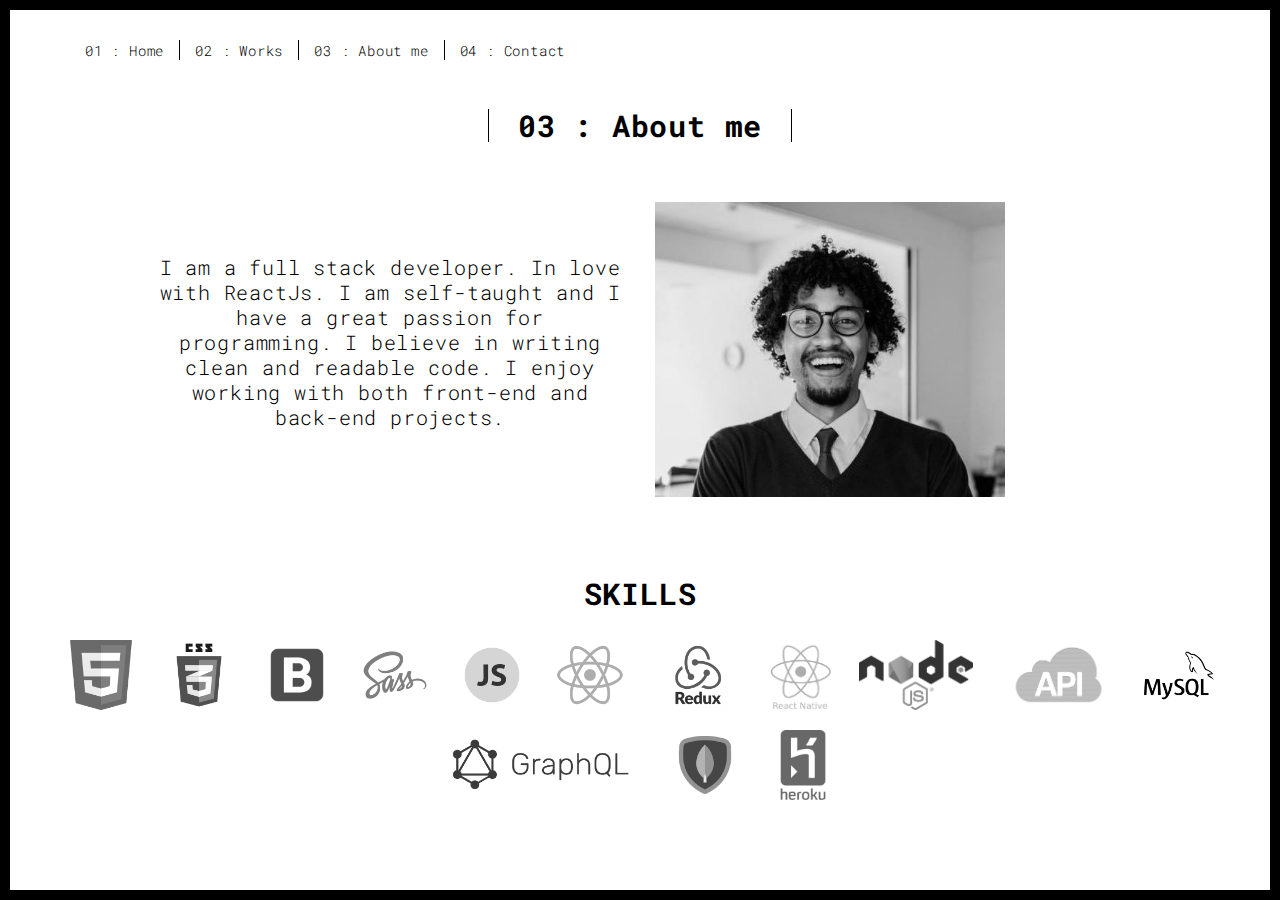
==== about.html @ 1161b5e0 "finished about page" ====
<!DOCTYPE html>
<html lang="en">
  <head>
    <meta charset="UTF-8" />
    <meta content="IE=edge" http-equiv="X-UA-Compatible" />
    <meta content="width=device-width,initial-scale=1" name="viewport" />

    <!-- Disable tap highlight on IE -->
    <meta name="msapplication-tap-highlight" content="no" />

    <link href="./static/assets/favicon.ico?v=2" rel="shortcut icon" />

    <title>About me</title>

    <link href="./static/main.3f6952e4.css" rel="stylesheet" />
    <link href="./static/style.css" rel="stylesheet" />
  </head>

  <body>
    <div id="site-border-left"></div>
    <div id="site-border-right"></div>
    <div id="site-border-top"></div>
    <div id="site-border-bottom"></div>
    <header>
      <nav class="navbar  navbar-fixed-top navbar-default">
        <div class="container">
          <button
            type="button"
            class="navbar-toggle collapsed"
            data-toggle="collapse"
            data-target="#navbar-collapse"
            aria-expanded="false"
          >
            <span class="sr-only">Toggle navigation</span>
            <span class="icon-bar"></span>
            <span class="icon-bar"></span>
            <span class="icon-bar"></span>
          </button>

          <div class="collapse navbar-collapse" id="navbar-collapse">
            <ul class="nav navbar-nav ">
              <li><a href="/index.html" title="">01 : Home</a></li>
              <li><a href="/works.html" title="">02 : Works</a></li>
              <li><a href="/about.html" title="">03 : About me</a></li>
              <li><a href="/contact.html" title="">04 : Contact</a></li>
            </ul>
          </div>
        </div>
      </nav>
    </header>

    <div class="section-container">
      <div class="container">
        <div class="row">
          <div class="section-container-spacer text-center">
            <h1 class="h2">03 : About me</h1>
          </div>

          <div class="row">
            <div class="col-md-10 col-md-offset-1">
              <div class="row about">
                <div class="col-xs-12 col-md-6">
                  <p>
                    I am a full stack developer. In love with ReactJs. I am
                    self-taught and I have a great passion for programming. I
                    believe in writing clean and readable code. I enjoy working
                    with both front-end and back-end projects.
                  </p>
                </div>
                <div class="col-xs-12 col-md-6">
                  <img
                    src="./static/assets/img/portrait.jpg"
                    class="img-responsive"
                    alt="My picture"
                  />
                </div>
              </div>
            </div>
          </div>
          <div class="skills text-center">
            <h3 class="text-secondary">SKILLS</h3>

            <img
              src="./static/assets/img/icons/html5.png"
              title="HTML5"
              alt="html5"
            />
            <img
              src="./static/assets/img/icons/css3.png"
              title="CSS3"
              alt="css3"
            />
            <img
              src="./static/assets/img/icons/bootstrap.png"
              title="BOOTSTRAP"
              alt="bootstrap"
            />
            <img
              src="./static/assets/img/icons/sass.png"
              title="SASS"
              alt="sass"
            />
            <img
              src="./static/assets/img/icons/javascript.png"
              title="JAVASCRIPT"
              alt="javascript"
            />
            <img
              src="./static/assets/img/icons/react.png"
              title="REACT JS"
              alt="react"
            />
            <img
              src="./static/assets/img/icons/Redux.png"
              title="REDUX"
              alt="redux"
            />

            <img
              src="./static/assets/img/icons/react-native.png"
              title="REACT NATIVE"
              alt="react"
            />

            <img
              src="./static/assets/img/icons/nodejs.png"
              title="NODE JS"
              alt="nodejs"
            />
            <img
              src="./static/assets/img/icons/api.png"
              title="API"
              alt="api"
            />
            <img
              src="./static/assets/img/icons/mysql.png"
              title="MYSQL"
              alt="mysql"
            />
            <img
              src="./static/assets/img/icons/graphQl.png"
              title="GRAPHQL"
              alt="GraphQL"
            />
            <img
              src="./static/assets/img/icons/mongodb.png"
              title="MONGODB"
              alt="mongodb"
            />

            <img
              src="./static/assets/img/icons/heroku.png"
              title="HEROKU"
              alt="heroku"
            />
          </div>
        </div>
      </div>
    </div>

    <script>
      document.addEventListener("DOMContentLoaded", function(event) {
        navActivePage();
      });
    </script>

    <script type="text/javascript" src="../static/main.70a66962.js"></script>
  </body>
</html>
---- static/main.3f6952e4.css ----
@import url(https://fonts.googleapis.com/css?family=Roboto:900|Roboto+Mono:300,400,700);@import url(https://maxcdn.bootstrapcdn.com/font-awesome/4.7.0/css/font-awesome.min.css);/*!
 * Bootstrap v3.3.7 (http://getbootstrap.com)
 * Copyright 2011-2016 Twitter, Inc.
 * Licensed under MIT (https://github.com/twbs/bootstrap/blob/master/LICENSE)
 */
/*! normalize.css v3.0.3 | MIT License | github.com/necolas/normalize.css */html{font-family:sans-serif;-ms-text-size-adjust:100%;-webkit-text-size-adjust:100%}body{margin:0}article,aside,details,figcaption,figure,footer,header,hgroup,main,menu,nav,section,summary{display:block}audio,canvas,progress,video{display:inline-block;vertical-align:baseline}audio:not([controls]){display:none;height:0}[hidden],template{display:none}a{background-color:transparent}a:active,a:hover{outline:0}abbr[title]{border-bottom:1px dotted}b,strong{font-weight:700}dfn{font-style:italic}h1{font-size:2em;margin:.67em 0}mark{background:#ff0;color:#000}small{font-size:80%}sub,sup{font-size:75%;line-height:0;position:relative;vertical-align:baseline}sup{top:-.5em}sub{bottom:-.25em}img{border:0}svg:not(:root){overflow:hidden}figure{margin:1em 40px}hr{box-sizing:content-box;height:0}pre{overflow:auto}code,kbd,pre,samp{font-family:monospace,monospace;font-size:1em}button,input,optgroup,select,textarea{color:inherit;font:inherit;margin:0}button{overflow:visible}button,select{text-transform:none}button,html input[type=button],input[type=reset],input[type=submit]{-webkit-appearance:button;cursor:pointer}button[disabled],html input[disabled]{cursor:default}button::-moz-focus-inner,input::-moz-focus-inner{border:0;padding:0}input{line-height:normal}input[type=checkbox],input[type=radio]{box-sizing:border-box;padding:0}input[type=number]::-webkit-inner-spin-button,input[type=number]::-webkit-outer-spin-button{height:auto}input[type=search]{-webkit-appearance:textfield;box-sizing:content-box}input[type=search]::-webkit-search-cancel-button,input[type=search]::-webkit-search-decoration{-webkit-appearance:none}fieldset{border:1px solid silver;margin:0 2px;padding:.35em .625em .75em}textarea{overflow:auto}optgroup{font-weight:700}table{border-collapse:collapse;border-spacing:0}td,th{padding:0}

/*! Source: https://github.com/h5bp/html5-boilerplate/blob/master/src/css/main.css */@media print{*,:after,:before{background:transparent!important;color:#000!important;box-shadow:none!important;text-shadow:none!important}a,a:visited{text-decoration:underline}a[href]:after{content:" (" attr(href) ")"}abbr[title]:after{content:" (" attr(title) ")"}a[href^="#"]:after,a[href^="javascript:"]:after{content:""}blockquote,pre{border:1px solid #999;page-break-inside:avoid}thead{display:table-header-group}img,tr{page-break-inside:avoid}img{max-width:100%!important}h2,h3,p{orphans:3;widows:3}h2,h3{page-break-after:avoid}.navbar{display:none}.btn>.caret,.dropup>.btn>.caret{border-top-color:#000!important}.label{border:1px solid #000}.table{border-collapse:collapse!important}.table td,.table th{background-color:#fff!important}.table-bordered td,.table-bordered th{border:1px solid #ddd!important}}*,:after,:before{-webkit-box-sizing:border-box;-moz-box-sizing:border-box;box-sizing:border-box}html{font-size:10px;-webkit-tap-highlight-color:transparent}body{font-family:Roboto Mono,Helvetica,Arial,sans-serif;font-size:11px;line-height:1.78;color:#000;background-color:#fff}button,input,select,textarea{font-family:inherit;font-size:inherit;line-height:inherit}a{color:#001aff;text-decoration:none}a:focus,a:hover{color:#0012b3;text-decoration:underline}a:focus{outline:5px auto -webkit-focus-ring-color;outline-offset:-2px}figure{margin:0}img{vertical-align:middle}.img-responsive{display:block;max-width:100%;height:auto}.img-rounded{border-radius:0}.img-thumbnail{padding:4px;line-height:1.78;background-color:#fff;border:1px solid #ddd;border-radius:0;-webkit-transition:all .2s ease-in-out;-o-transition:all .2s ease-in-out;transition:all .2s ease-in-out;display:inline-block;max-width:100%;height:auto}.img-circle{border-radius:50%}hr{margin-top:19px;margin-bottom:19px;border:0;border-top:1px solid #eee}.sr-only{position:absolute;width:1px;height:1px;margin:-1px;padding:0;overflow:hidden;clip:rect(0,0,0,0);border:0}.sr-only-focusable:active,.sr-only-focusable:focus{position:static;width:auto;height:auto;margin:0;overflow:visible;clip:auto}[role=button]{cursor:pointer}.h1,.h2,.h3,.h4,.h5,.h6,h1,h2,h3,h4,h5,h6{font-family:Roboto Mono,Helvetica,Arial,sans-serif;font-weight:700;line-height:1.1;color:#000}.h1 .small,.h1 small,.h2 .small,.h2 small,.h3 .small,.h3 small,.h4 .small,.h4 small,.h5 .small,.h5 small,.h6 .small,.h6 small,h1 .small,h1 small,h2 .small,h2 small,h3 .small,h3 small,h4 .small,h4 small,h5 .small,h5 small,h6 .small,h6 small{font-weight:400;line-height:1;color:#777}.h1,.h2,.h3,h1,h2,h3{margin-top:19px;margin-bottom:9.5px}.h1 .small,.h1 small,.h2 .small,.h2 small,.h3 .small,.h3 small,h1 .small,h1 small,h2 .small,h2 small,h3 .small,h3 small{font-size:65%}.h4,.h5,.h6,h4,h5,h6{margin-top:9.5px;margin-bottom:9.5px}.h4 .small,.h4 small,.h5 .small,.h5 small,.h6 .small,.h6 small,h4 .small,h4 small,h5 .small,h5 small,h6 .small,h6 small{font-size:75%}.h1,h1{font-size:70px}.h2,h2{font-size:30px}.h3,h3{font-size:20px}.h4,.h5,h4,h5{font-size:11px}.h6,h6{font-size:10px}p{margin:0 0 9.5px}.lead{margin-bottom:19px;font-size:12px;font-weight:300;line-height:1.4}@media (min-width:768px){.lead{font-size:16.5px}}.small,small{font-size:90%}.mark,mark{background-color:#fcf8e3;padding:.2em}.text-left{text-align:left}.text-right{text-align:right}.text-center{text-align:center}.text-justify{text-align:justify}.text-nowrap{white-space:nowrap}.text-lowercase{text-transform:lowercase}.initialism,.text-uppercase{text-transform:uppercase}.text-capitalize{text-transform:capitalize}.text-muted{color:#777}.text-primary{color:#001aff}a.text-primary:focus,a.text-primary:hover{color:#0015cc}.text-success{color:#fff}a.text-success:focus,a.text-success:hover{color:#e6e6e6}.text-info{color:#31708f}a.text-info:focus,a.text-info:hover{color:#245269}.text-warning{color:#8a6d3b}a.text-warning:focus,a.text-warning:hover{color:#66512c}.text-danger{color:#fff}a.text-danger:focus,a.text-danger:hover{color:#e6e6e6}.bg-primary{color:#fff;background-color:#001aff}a.bg-primary:focus,a.bg-primary:hover{background-color:#0015cc}.bg-success,a.bg-success:focus,a.bg-success:hover{background-color:#000}.bg-info{background-color:#d9edf7}a.bg-info:focus,a.bg-info:hover{background-color:#afd9ee}.bg-warning{background-color:#fcf8e3}a.bg-warning:focus,a.bg-warning:hover{background-color:#f7ecb5}.bg-danger{background-color:red}a.bg-danger:focus,a.bg-danger:hover{background-color:#c00}.page-header{padding-bottom:8.5px;margin:38px 0 19px;border-bottom:1px solid #eee}ol,ul{margin-top:0;margin-bottom:9.5px}ol ol,ol ul,ul ol,ul ul{margin-bottom:0}.list-inline,.list-unstyled{padding-left:0;list-style:none}.list-inline{margin-left:-5px}.list-inline>li{display:inline-block;padding-left:5px;padding-right:5px}dl{margin-top:0;margin-bottom:19px}dd,dt{line-height:1.78}dt{font-weight:700}dd{margin-left:0}.dl-horizontal dd:after,.dl-horizontal dd:before{content:" ";display:table}.dl-horizontal dd:after{clear:both}@media (min-width:768px){.dl-horizontal dt{float:left;width:160px;clear:left;text-align:right;overflow:hidden;text-overflow:ellipsis;white-space:nowrap}.dl-horizontal dd{margin-left:180px}}abbr[data-original-title],abbr[title]{cursor:help;border-bottom:1px dotted #777}.initialism{font-size:90%}blockquote{padding:9.5px 19px;margin:0 0 19px;font-size:13.75px;border-left:5px solid #eee}blockquote ol:last-child,blockquote p:last-child,blockquote ul:last-child{margin-bottom:0}blockquote .small,blockquote footer,blockquote small{display:block;font-size:80%;line-height:1.78;color:#777}blockquote .small:before,blockquote footer:before,blockquote small:before{content:"\2014   \A0"}.blockquote-reverse,blockquote.pull-right{padding-right:15px;padding-left:0;border-right:5px solid #eee;border-left:0;text-align:right}.blockquote-reverse .small:before,.blockquote-reverse footer:before,.blockquote-reverse small:before,blockquote.pull-right .small:before,blockquote.pull-right footer:before,blockquote.pull-right small:before{content:""}.blockquote-reverse .small:after,.blockquote-reverse footer:after,.blockquote-reverse small:after,blockquote.pull-right .small:after,blockquote.pull-right footer:after,blockquote.pull-right small:after{content:"\A0   \2014"}address{margin-bottom:19px;font-style:normal;line-height:1.78}code,kbd,pre,samp{font-family:Menlo,Monaco,Consolas,Courier New,monospace}code{color:#c7254e;background-color:#f9f2f4}code,kbd{padding:2px 4px;font-size:90%;border-radius:0}kbd{color:#fff;background-color:#333;box-shadow:inset 0 -1px 0 rgba(0,0,0,.25)}kbd kbd{padding:0;font-size:100%;font-weight:700;box-shadow:none}pre{display:block;padding:9px;margin:0 0 9.5px;font-size:10px;line-height:1.78;word-break:break-all;word-wrap:break-word;color:#333;background-color:#f5f5f5;border:1px solid #ccc;border-radius:0}pre code{padding:0;font-size:inherit;color:inherit;white-space:pre-wrap;background-color:transparent;border-radius:0}.pre-scrollable{max-height:340px;overflow-y:scroll}.container{margin-right:auto;margin-left:auto;padding-left:15px;padding-right:15px}.container:after,.container:before{content:" ";display:table}.container:after{clear:both}@media (min-width:768px){.container{width:750px}}@media (min-width:992px){.container{width:970px}}@media (min-width:1200px){.container{width:1170px}}.container-fluid{margin-right:auto;margin-left:auto;padding-left:15px;padding-right:15px}.container-fluid:after,.container-fluid:before{content:" ";display:table}.container-fluid:after{clear:both}.row{margin-left:-15px;margin-right:-15px}.row:after,.row:before{content:" ";display:table}.row:after{clear:both}.col-lg-1,.col-lg-2,.col-lg-3,.col-lg-4,.col-lg-5,.col-lg-6,.col-lg-7,.col-lg-8,.col-lg-9,.col-lg-10,.col-lg-11,.col-lg-12,.col-md-1,.col-md-2,.col-md-3,.col-md-4,.col-md-5,.col-md-6,.col-md-7,.col-md-8,.col-md-9,.col-md-10,.col-md-11,.col-md-12,.col-sm-1,.col-sm-2,.col-sm-3,.col-sm-4,.col-sm-5,.col-sm-6,.col-sm-7,.col-sm-8,.col-sm-9,.col-sm-10,.col-sm-11,.col-sm-12,.col-xs-1,.col-xs-2,.col-xs-3,.col-xs-4,.col-xs-5,.col-xs-6,.col-xs-7,.col-xs-8,.col-xs-9,.col-xs-10,.col-xs-11,.col-xs-12{position:relative;min-height:1px;padding-left:15px;padding-right:15px}.col-xs-1,.col-xs-2,.col-xs-3,.col-xs-4,.col-xs-5,.col-xs-6,.col-xs-7,.col-xs-8,.col-xs-9,.col-xs-10,.col-xs-11,.col-xs-12{float:left}.col-xs-1{width:8.33333%}.col-xs-2{width:16.66667%}.col-xs-3{width:25%}.col-xs-4{width:33.33333%}.col-xs-5{width:41.66667%}.col-xs-6{width:50%}.col-xs-7{width:58.33333%}.col-xs-8{width:66.66667%}.col-xs-9{width:75%}.col-xs-10{width:83.33333%}.col-xs-11{width:91.66667%}.col-xs-12{width:100%}.col-xs-pull-0{right:auto}.col-xs-pull-1{right:8.33333%}.col-xs-pull-2{right:16.66667%}.col-xs-pull-3{right:25%}.col-xs-pull-4{right:33.33333%}.col-xs-pull-5{right:41.66667%}.col-xs-pull-6{right:50%}.col-xs-pull-7{right:58.33333%}.col-xs-pull-8{right:66.66667%}.col-xs-pull-9{right:75%}.col-xs-pull-10{right:83.33333%}.col-xs-pull-11{right:91.66667%}.col-xs-pull-12{right:100%}.col-xs-push-0{left:auto}.col-xs-push-1{left:8.33333%}.col-xs-push-2{left:16.66667%}.col-xs-push-3{left:25%}.col-xs-push-4{left:33.33333%}.col-xs-push-5{left:41.66667%}.col-xs-push-6{left:50%}.col-xs-push-7{left:58.33333%}.col-xs-push-8{left:66.66667%}.col-xs-push-9{left:75%}.col-xs-push-10{left:83.33333%}.col-xs-push-11{left:91.66667%}.col-xs-push-12{left:100%}.col-xs-offset-0{margin-left:0}.col-xs-offset-1{margin-left:8.33333%}.col-xs-offset-2{margin-left:16.66667%}.col-xs-offset-3{margin-left:25%}.col-xs-offset-4{margin-left:33.33333%}.col-xs-offset-5{margin-left:41.66667%}.col-xs-offset-6{margin-left:50%}.col-xs-offset-7{margin-left:58.33333%}.col-xs-offset-8{margin-left:66.66667%}.col-xs-offset-9{margin-left:75%}.col-xs-offset-10{margin-left:83.33333%}.col-xs-offset-11{margin-left:91.66667%}.col-xs-offset-12{margin-left:100%}@media (min-width:768px){.col-sm-1,.col-sm-2,.col-sm-3,.col-sm-4,.col-sm-5,.col-sm-6,.col-sm-7,.col-sm-8,.col-sm-9,.col-sm-10,.col-sm-11,.col-sm-12{float:left}.col-sm-1{width:8.33333%}.col-sm-2{width:16.66667%}.col-sm-3{width:25%}.col-sm-4{width:33.33333%}.col-sm-5{width:41.66667%}.col-sm-6{width:50%}.col-sm-7{width:58.33333%}.col-sm-8{width:66.66667%}.col-sm-9{width:75%}.col-sm-10{width:83.33333%}.col-sm-11{width:91.66667%}.col-sm-12{width:100%}.col-sm-pull-0{right:auto}.col-sm-pull-1{right:8.33333%}.col-sm-pull-2{right:16.66667%}.col-sm-pull-3{right:25%}.col-sm-pull-4{right:33.33333%}.col-sm-pull-5{right:41.66667%}.col-sm-pull-6{right:50%}.col-sm-pull-7{right:58.33333%}.col-sm-pull-8{right:66.66667%}.col-sm-pull-9{right:75%}.col-sm-pull-10{right:83.33333%}.col-sm-pull-11{right:91.66667%}.col-sm-pull-12{right:100%}.col-sm-push-0{left:auto}.col-sm-push-1{left:8.33333%}.col-sm-push-2{left:16.66667%}.col-sm-push-3{left:25%}.col-sm-push-4{left:33.33333%}.col-sm-push-5{left:41.66667%}.col-sm-push-6{left:50%}.col-sm-push-7{left:58.33333%}.col-sm-push-8{left:66.66667%}.col-sm-push-9{left:75%}.col-sm-push-10{left:83.33333%}.col-sm-push-11{left:91.66667%}.col-sm-push-12{left:100%}.col-sm-offset-0{margin-left:0}.col-sm-offset-1{margin-left:8.33333%}.col-sm-offset-2{margin-left:16.66667%}.col-sm-offset-3{margin-left:25%}.col-sm-offset-4{margin-left:33.33333%}.col-sm-offset-5{margin-left:41.66667%}.col-sm-offset-6{margin-left:50%}.col-sm-offset-7{margin-left:58.33333%}.col-sm-offset-8{margin-left:66.66667%}.col-sm-offset-9{margin-left:75%}.col-sm-offset-10{margin-left:83.33333%}.col-sm-offset-11{margin-left:91.66667%}.col-sm-offset-12{margin-left:100%}}@media (min-width:992px){.col-md-1,.col-md-2,.col-md-3,.col-md-4,.col-md-5,.col-md-6,.col-md-7,.col-md-8,.col-md-9,.col-md-10,.col-md-11,.col-md-12{float:left}.col-md-1{width:8.33333%}.col-md-2{width:16.66667%}.col-md-3{width:25%}.col-md-4{width:33.33333%}.col-md-5{width:41.66667%}.col-md-6{width:50%}.col-md-7{width:58.33333%}.col-md-8{width:66.66667%}.col-md-9{width:75%}.col-md-10{width:83.33333%}.col-md-11{width:91.66667%}.col-md-12{width:100%}.col-md-pull-0{right:auto}.col-md-pull-1{right:8.33333%}.col-md-pull-2{right:16.66667%}.col-md-pull-3{right:25%}.col-md-pull-4{right:33.33333%}.col-md-pull-5{right:41.66667%}.col-md-pull-6{right:50%}.col-md-pull-7{right:58.33333%}.col-md-pull-8{right:66.66667%}.col-md-pull-9{right:75%}.col-md-pull-10{right:83.33333%}.col-md-pull-11{right:91.66667%}.col-md-pull-12{right:100%}.col-md-push-0{left:auto}.col-md-push-1{left:8.33333%}.col-md-push-2{left:16.66667%}.col-md-push-3{left:25%}.col-md-push-4{left:33.33333%}.col-md-push-5{left:41.66667%}.col-md-push-6{left:50%}.col-md-push-7{left:58.33333%}.col-md-push-8{left:66.66667%}.col-md-push-9{left:75%}.col-md-push-10{left:83.33333%}.col-md-push-11{left:91.66667%}.col-md-push-12{left:100%}.col-md-offset-0{margin-left:0}.col-md-offset-1{margin-left:8.33333%}.col-md-offset-2{margin-left:16.66667%}.col-md-offset-3{margin-left:25%}.col-md-offset-4{margin-left:33.33333%}.col-md-offset-5{margin-left:41.66667%}.col-md-offset-6{margin-left:50%}.col-md-offset-7{margin-left:58.33333%}.col-md-offset-8{margin-left:66.66667%}.col-md-offset-9{margin-left:75%}.col-md-offset-10{margin-left:83.33333%}.col-md-offset-11{margin-left:91.66667%}.col-md-offset-12{margin-left:100%}}@media (min-width:1200px){.col-lg-1,.col-lg-2,.col-lg-3,.col-lg-4,.col-lg-5,.col-lg-6,.col-lg-7,.col-lg-8,.col-lg-9,.col-lg-10,.col-lg-11,.col-lg-12{float:left}.col-lg-1{width:8.33333%}.col-lg-2{width:16.66667%}.col-lg-3{width:25%}.col-lg-4{width:33.33333%}.col-lg-5{width:41.66667%}.col-lg-6{width:50%}.col-lg-7{width:58.33333%}.col-lg-8{width:66.66667%}.col-lg-9{width:75%}.col-lg-10{width:83.33333%}.col-lg-11{width:91.66667%}.col-lg-12{width:100%}.col-lg-pull-0{right:auto}.col-lg-pull-1{right:8.33333%}.col-lg-pull-2{right:16.66667%}.col-lg-pull-3{right:25%}.col-lg-pull-4{right:33.33333%}.col-lg-pull-5{right:41.66667%}.col-lg-pull-6{right:50%}.col-lg-pull-7{right:58.33333%}.col-lg-pull-8{right:66.66667%}.col-lg-pull-9{right:75%}.col-lg-pull-10{right:83.33333%}.col-lg-pull-11{right:91.66667%}.col-lg-pull-12{right:100%}.col-lg-push-0{left:auto}.col-lg-push-1{left:8.33333%}.col-lg-push-2{left:16.66667%}.col-lg-push-3{left:25%}.col-lg-push-4{left:33.33333%}.col-lg-push-5{left:41.66667%}.col-lg-push-6{left:50%}.col-lg-push-7{left:58.33333%}.col-lg-push-8{left:66.66667%}.col-lg-push-9{left:75%}.col-lg-push-10{left:83.33333%}.col-lg-push-11{left:91.66667%}.col-lg-push-12{left:100%}.col-lg-offset-0{margin-left:0}.col-lg-offset-1{margin-left:8.33333%}.col-lg-offset-2{margin-left:16.66667%}.col-lg-offset-3{margin-left:25%}.col-lg-offset-4{margin-left:33.33333%}.col-lg-offset-5{margin-left:41.66667%}.col-lg-offset-6{margin-left:50%}.col-lg-offset-7{margin-left:58.33333%}.col-lg-offset-8{margin-left:66.66667%}.col-lg-offset-9{margin-left:75%}.col-lg-offset-10{margin-left:83.33333%}.col-lg-offset-11{margin-left:91.66667%}.col-lg-offset-12{margin-left:100%}}table{background-color:transparent}caption{padding-top:8px;padding-bottom:8px;color:#777}caption,th{text-align:left}.table{width:100%;max-width:100%;margin-bottom:19px}.table>tbody>tr>td,.table>tbody>tr>th,.table>tfoot>tr>td,.table>tfoot>tr>th,.table>thead>tr>td,.table>thead>tr>th{padding:8px;line-height:1.78;vertical-align:top;border-top:1px solid #ddd}.table>thead>tr>th{vertical-align:bottom;border-bottom:2px solid #ddd}.table>caption+thead>tr:first-child>td,.table>caption+thead>tr:first-child>th,.table>colgroup+thead>tr:first-child>td,.table>colgroup+thead>tr:first-child>th,.table>thead:first-child>tr:first-child>td,.table>thead:first-child>tr:first-child>th{border-top:0}.table>tbody+tbody{border-top:2px solid #ddd}.table .table{background-color:#fff}.table-condensed>tbody>tr>td,.table-condensed>tbody>tr>th,.table-condensed>tfoot>tr>td,.table-condensed>tfoot>tr>th,.table-condensed>thead>tr>td,.table-condensed>thead>tr>th{padding:5px}.table-bordered,.table-bordered>tbody>tr>td,.table-bordered>tbody>tr>th,.table-bordered>tfoot>tr>td,.table-bordered>tfoot>tr>th,.table-bordered>thead>tr>td,.table-bordered>thead>tr>th{border:1px solid #ddd}.table-bordered>thead>tr>td,.table-bordered>thead>tr>th{border-bottom-width:2px}.table-striped>tbody>tr:nth-of-type(odd){background-color:#f9f9f9}.table-hover>tbody>tr:hover{background-color:#f5f5f5}table col[class*=col-]{position:static;float:none;display:table-column}table td[class*=col-],table th[class*=col-]{position:static;float:none;display:table-cell}.table>tbody>tr.active>td,.table>tbody>tr.active>th,.table>tbody>tr>td.active,.table>tbody>tr>th.active,.table>tfoot>tr.active>td,.table>tfoot>tr.active>th,.table>tfoot>tr>td.active,.table>tfoot>tr>th.active,.table>thead>tr.active>td,.table>thead>tr.active>th,.table>thead>tr>td.active,.table>thead>tr>th.active{background-color:#f5f5f5}.table-hover>tbody>tr.active:hover>td,.table-hover>tbody>tr.active:hover>th,.table-hover>tbody>tr:hover>.active,.table-hover>tbody>tr>td.active:hover,.table-hover>tbody>tr>th.active:hover{background-color:#e8e8e8}.table-hover>tbody>tr.success:hover>td,.table-hover>tbody>tr.success:hover>th,.table-hover>tbody>tr:hover>.success,.table-hover>tbody>tr>td.success:hover,.table-hover>tbody>tr>th.success:hover,.table>tbody>tr.success>td,.table>tbody>tr.success>th,.table>tbody>tr>td.success,.table>tbody>tr>th.success,.table>tfoot>tr.success>td,.table>tfoot>tr.success>th,.table>tfoot>tr>td.success,.table>tfoot>tr>th.success,.table>thead>tr.success>td,.table>thead>tr.success>th,.table>thead>tr>td.success,.table>thead>tr>th.success{background-color:#000}.table>tbody>tr.info>td,.table>tbody>tr.info>th,.table>tbody>tr>td.info,.table>tbody>tr>th.info,.table>tfoot>tr.info>td,.table>tfoot>tr.info>th,.table>tfoot>tr>td.info,.table>tfoot>tr>th.info,.table>thead>tr.info>td,.table>thead>tr.info>th,.table>thead>tr>td.info,.table>thead>tr>th.info{background-color:#d9edf7}.table-hover>tbody>tr.info:hover>td,.table-hover>tbody>tr.info:hover>th,.table-hover>tbody>tr:hover>.info,.table-hover>tbody>tr>td.info:hover,.table-hover>tbody>tr>th.info:hover{background-color:#c4e3f3}.table>tbody>tr.warning>td,.table>tbody>tr.warning>th,.table>tbody>tr>td.warning,.table>tbody>tr>th.warning,.table>tfoot>tr.warning>td,.table>tfoot>tr.warning>th,.table>tfoot>tr>td.warning,.table>tfoot>tr>th.warning,.table>thead>tr.warning>td,.table>thead>tr.warning>th,.table>thead>tr>td.warning,.table>thead>tr>th.warning{background-color:#fcf8e3}.table-hover>tbody>tr.warning:hover>td,.table-hover>tbody>tr.warning:hover>th,.table-hover>tbody>tr:hover>.warning,.table-hover>tbody>tr>td.warning:hover,.table-hover>tbody>tr>th.warning:hover{background-color:#faf2cc}.table>tbody>tr.danger>td,.table>tbody>tr.danger>th,.table>tbody>tr>td.danger,.table>tbody>tr>th.danger,.table>tfoot>tr.danger>td,.table>tfoot>tr.danger>th,.table>tfoot>tr>td.danger,.table>tfoot>tr>th.danger,.table>thead>tr.danger>td,.table>thead>tr.danger>th,.table>thead>tr>td.danger,.table>thead>tr>th.danger{background-color:red}.table-hover>tbody>tr.danger:hover>td,.table-hover>tbody>tr.danger:hover>th,.table-hover>tbody>tr:hover>.danger,.table-hover>tbody>tr>td.danger:hover,.table-hover>tbody>tr>th.danger:hover{background-color:#e60000}.table-responsive{overflow-x:auto;min-height:.01%}@media screen and (max-width:767px){.table-responsive{width:100%;margin-bottom:14.25px;overflow-y:hidden;-ms-overflow-style:-ms-autohiding-scrollbar;border:1px solid #ddd}.table-responsive>.table{margin-bottom:0}.table-responsive>.table>tbody>tr>td,.table-responsive>.table>tbody>tr>th,.table-responsive>.table>tfoot>tr>td,.table-responsive>.table>tfoot>tr>th,.table-responsive>.table>thead>tr>td,.table-responsive>.table>thead>tr>th{white-space:nowrap}.table-responsive>.table-bordered{border:0}.table-responsive>.table-bordered>tbody>tr>td:first-child,.table-responsive>.table-bordered>tbody>tr>th:first-child,.table-responsive>.table-bordered>tfoot>tr>td:first-child,.table-responsive>.table-bordered>tfoot>tr>th:first-child,.table-responsive>.table-bordered>thead>tr>td:first-child,.table-responsive>.table-bordered>thead>tr>th:first-child{border-left:0}.table-responsive>.table-bordered>tbody>tr>td:last-child,.table-responsive>.table-bordered>tbody>tr>th:last-child,.table-responsive>.table-bordered>tfoot>tr>td:last-child,.table-responsive>.table-bordered>tfoot>tr>th:last-child,.table-responsive>.table-bordered>thead>tr>td:last-child,.table-responsive>.table-bordered>thead>tr>th:last-child{border-right:0}.table-responsive>.table-bordered>tbody>tr:last-child>td,.table-responsive>.table-bordered>tbody>tr:last-child>th,.table-responsive>.table-bordered>tfoot>tr:last-child>td,.table-responsive>.table-bordered>tfoot>tr:last-child>th{border-bottom:0}}fieldset{margin:0;min-width:0}fieldset,legend{padding:0;border:0}legend{display:block;width:100%;margin-bottom:19px;font-size:16.5px;line-height:inherit;color:#333;border-bottom:1px solid #e5e5e5}label{display:inline-block;max-width:100%;margin-bottom:5px;font-weight:700}input[type=search]{-webkit-box-sizing:border-box;-moz-box-sizing:border-box;box-sizing:border-box}input[type=checkbox],input[type=radio]{margin:4px 0 0;margin-top:1px\9;line-height:normal}input[type=file]{display:block}input[type=range]{display:block;width:100%}select[multiple],select[size]{height:auto}input[type=checkbox]:focus,input[type=file]:focus,input[type=radio]:focus{outline:5px auto -webkit-focus-ring-color;outline-offset:-2px}output{padding-top:9px}.form-control,output{display:block;font-size:11px;line-height:1.78;color:#555}.form-control{width:100%;height:40px;padding:8px 14px;background-color:#fff;background-image:none;border:1px solid #000;border-radius:0;-webkit-box-shadow:inset 0 1px 1px rgba(0,0,0,.075);box-shadow:inset 0 1px 1px rgba(0,0,0,.075);-webkit-transition:border-color .15s ease-in-out,box-shadow .15s ease-in-out;-o-transition:border-color ease-in-out .15s,box-shadow ease-in-out .15s;transition:border-color .15s ease-in-out,box-shadow .15s ease-in-out}.form-control:focus{border-color:#66afe9;-webkit-box-shadow:inset 0 1px 1px rgba(0,0,0,.075),0 0 8px rgba(102,175,233,.6);box-shadow:inset 0 1px 1px rgba(0,0,0,.075),0 0 8px rgba(102,175,233,.6)}.form-control::-moz-placeholder{color:#999;opacity:1}.form-control:-ms-input-placeholder{color:#999}.form-control::-webkit-input-placeholder{color:#999}.form-control::-ms-expand{border:0;background-color:transparent}.form-control[disabled],.form-control[readonly],fieldset[disabled] .form-control{background-color:#eee;opacity:1}.form-control[disabled],fieldset[disabled] .form-control{cursor:not-allowed}textarea.form-control{height:auto}input[type=search]{-webkit-appearance:none}@media screen and (-webkit-min-device-pixel-ratio:0){input[type=date].form-control,input[type=datetime-local].form-control,input[type=month].form-control,input[type=time].form-control{line-height:40px}.input-group-sm>.input-group-btn>input[type=date].btn,.input-group-sm>.input-group-btn>input[type=datetime-local].btn,.input-group-sm>.input-group-btn>input[type=month].btn,.input-group-sm>.input-group-btn>input[type=time].btn,.input-group-sm>input[type=date].form-control,.input-group-sm>input[type=date].input-group-addon,.input-group-sm>input[type=datetime-local].form-control,.input-group-sm>input[type=datetime-local].input-group-addon,.input-group-sm>input[type=month].form-control,.input-group-sm>input[type=month].input-group-addon,.input-group-sm>input[type=time].form-control,.input-group-sm>input[type=time].input-group-addon,.input-group-sm input[type=date],.input-group-sm input[type=datetime-local],.input-group-sm input[type=month],.input-group-sm input[type=time],input[type=date].input-sm,input[type=datetime-local].input-sm,input[type=month].input-sm,input[type=time].input-sm{line-height:27px}.input-group-lg>.input-group-btn>input[type=date].btn,.input-group-lg>.input-group-btn>input[type=datetime-local].btn,.input-group-lg>.input-group-btn>input[type=month].btn,.input-group-lg>.input-group-btn>input[type=time].btn,.input-group-lg>input[type=date].form-control,.input-group-lg>input[type=date].input-group-addon,.input-group-lg>input[type=datetime-local].form-control,.input-group-lg>input[type=datetime-local].input-group-addon,.input-group-lg>input[type=month].form-control,.input-group-lg>input[type=month].input-group-addon,.input-group-lg>input[type=time].form-control,.input-group-lg>input[type=time].input-group-addon,.input-group-lg input[type=date],.input-group-lg input[type=datetime-local],.input-group-lg input[type=month],.input-group-lg input[type=time],input[type=date].input-lg,input[type=datetime-local].input-lg,input[type=month].input-lg,input[type=time].input-lg{line-height:41px}}.form-group{margin-bottom:15px}.checkbox,.radio{position:relative;display:block;margin-top:10px;margin-bottom:10px}.checkbox label,.radio label{min-height:19px;padding-left:20px;margin-bottom:0;font-weight:400;cursor:pointer}.checkbox-inline input[type=checkbox],.checkbox input[type=checkbox],.radio-inline input[type=radio],.radio input[type=radio]{position:absolute;margin-left:-20px;margin-top:4px\9}.checkbox+.checkbox,.radio+.radio{margin-top:-5px}.checkbox-inline,.radio-inline{position:relative;display:inline-block;padding-left:20px;margin-bottom:0;vertical-align:middle;font-weight:400;cursor:pointer}.checkbox-inline+.checkbox-inline,.radio-inline+.radio-inline{margin-top:0;margin-left:10px}.checkbox-inline.disabled,.checkbox.disabled label,.radio-inline.disabled,.radio.disabled label,fieldset[disabled] .checkbox-inline,fieldset[disabled] .checkbox label,fieldset[disabled] .radio-inline,fieldset[disabled] .radio label,fieldset[disabled] input[type=checkbox],fieldset[disabled] input[type=radio],input[type=checkbox].disabled,input[type=checkbox][disabled],input[type=radio].disabled,input[type=radio][disabled]{cursor:not-allowed}.form-control-static{padding-top:9px;padding-bottom:9px;margin-bottom:0;min-height:30px}.form-control-static.input-lg,.form-control-static.input-sm,.input-group-lg>.form-control-static.form-control,.input-group-lg>.form-control-static.input-group-addon,.input-group-lg>.input-group-btn>.form-control-static.btn,.input-group-sm>.form-control-static.form-control,.input-group-sm>.form-control-static.input-group-addon,.input-group-sm>.input-group-btn>.form-control-static.btn{padding-left:0;padding-right:0}.input-group-sm>.form-control,.input-group-sm>.input-group-addon,.input-group-sm>.input-group-btn>.btn,.input-sm{height:27px;padding:5px 10px;font-size:10px;line-height:1.5;border-radius:0}.input-group-sm>.input-group-btn>select.btn,.input-group-sm>select.form-control,.input-group-sm>select.input-group-addon,select.input-sm{height:27px;line-height:27px}.input-group-sm>.input-group-btn>select[multiple].btn,.input-group-sm>.input-group-btn>textarea.btn,.input-group-sm>select[multiple].form-control,.input-group-sm>select[multiple].input-group-addon,.input-group-sm>textarea.form-control,.input-group-sm>textarea.input-group-addon,select[multiple].input-sm,textarea.input-sm{height:auto}.form-group-sm .form-control{height:27px;padding:5px 10px;font-size:10px;line-height:1.5;border-radius:0}.form-group-sm select.form-control{height:27px;line-height:27px}.form-group-sm select[multiple].form-control,.form-group-sm textarea.form-control{height:auto}.form-group-sm .form-control-static{height:27px;min-height:29px;padding:6px 10px;font-size:10px;line-height:1.5}.input-group-lg>.form-control,.input-group-lg>.input-group-addon,.input-group-lg>.input-group-btn>.btn,.input-lg{height:41px;padding:10px 16px;font-size:14px;line-height:1.33333;border-radius:0}.input-group-lg>.input-group-btn>select.btn,.input-group-lg>select.form-control,.input-group-lg>select.input-group-addon,select.input-lg{height:41px;line-height:41px}.input-group-lg>.input-group-btn>select[multiple].btn,.input-group-lg>.input-group-btn>textarea.btn,.input-group-lg>select[multiple].form-control,.input-group-lg>select[multiple].input-group-addon,.input-group-lg>textarea.form-control,.input-group-lg>textarea.input-group-addon,select[multiple].input-lg,textarea.input-lg{height:auto}.form-group-lg .form-control{height:41px;padding:10px 16px;font-size:14px;line-height:1.33333;border-radius:0}.form-group-lg select.form-control{height:41px;line-height:41px}.form-group-lg select[multiple].form-control,.form-group-lg textarea.form-control{height:auto}.form-group-lg .form-control-static{height:41px;min-height:33px;padding:11px 16px;font-size:14px;line-height:1.33333}.has-feedback{position:relative}.has-feedback .form-control{padding-right:50px}.form-control-feedback{position:absolute;top:0;right:0;z-index:2;display:block;width:40px;height:40px;line-height:40px;text-align:center;pointer-events:none}.form-group-lg .form-control+.form-control-feedback,.input-group-lg+.form-control-feedback,.input-group-lg>.form-control+.form-control-feedback,.input-group-lg>.input-group-addon+.form-control-feedback,.input-group-lg>.input-group-btn>.btn+.form-control-feedback,.input-lg+.form-control-feedback{width:41px;height:41px;line-height:41px}.form-group-sm .form-control+.form-control-feedback,.input-group-sm+.form-control-feedback,.input-group-sm>.form-control+.form-control-feedback,.input-group-sm>.input-group-addon+.form-control-feedback,.input-group-sm>.input-group-btn>.btn+.form-control-feedback,.input-sm+.form-control-feedback{width:27px;height:27px;line-height:27px}.has-success .checkbox,.has-success .checkbox-inline,.has-success.checkbox-inline label,.has-success.checkbox label,.has-success .control-label,.has-success .help-block,.has-success .radio,.has-success .radio-inline,.has-success.radio-inline label,.has-success.radio label{color:#fff}.has-success .form-control{border-color:#fff;-webkit-box-shadow:inset 0 1px 1px rgba(0,0,0,.075);box-shadow:inset 0 1px 1px rgba(0,0,0,.075)}.has-success .form-control:focus{border-color:#e6e6e6;-webkit-box-shadow:inset 0 1px 1px rgba(0,0,0,.075),0 0 6px #fff;box-shadow:inset 0 1px 1px rgba(0,0,0,.075),0 0 6px #fff}.has-success .input-group-addon{color:#fff;border-color:#fff;background-color:#000}.has-success .form-control-feedback{color:#fff}.has-warning .checkbox,.has-warning .checkbox-inline,.has-warning.checkbox-inline label,.has-warning.checkbox label,.has-warning .control-label,.has-warning .help-block,.has-warning .radio,.has-warning .radio-inline,.has-warning.radio-inline label,.has-warning.radio label{color:#8a6d3b}.has-warning .form-control{border-color:#8a6d3b;-webkit-box-shadow:inset 0 1px 1px rgba(0,0,0,.075);box-shadow:inset 0 1px 1px rgba(0,0,0,.075)}.has-warning .form-control:focus{border-color:#66512c;-webkit-box-shadow:inset 0 1px 1px rgba(0,0,0,.075),0 0 6px #c0a16b;box-shadow:inset 0 1px 1px rgba(0,0,0,.075),0 0 6px #c0a16b}.has-warning .input-group-addon{color:#8a6d3b;border-color:#8a6d3b;background-color:#fcf8e3}.has-warning .form-control-feedback{color:#8a6d3b}.has-error .checkbox,.has-error .checkbox-inline,.has-error.checkbox-inline label,.has-error.checkbox label,.has-error .control-label,.has-error .help-block,.has-error .radio,.has-error .radio-inline,.has-error.radio-inline label,.has-error.radio label{color:#fff}.has-error .form-control{border-color:#fff;-webkit-box-shadow:inset 0 1px 1px rgba(0,0,0,.075);box-shadow:inset 0 1px 1px rgba(0,0,0,.075)}.has-error .form-control:focus{border-color:#e6e6e6;-webkit-box-shadow:inset 0 1px 1px rgba(0,0,0,.075),0 0 6px #fff;box-shadow:inset 0 1px 1px rgba(0,0,0,.075),0 0 6px #fff}.has-error .input-group-addon{color:#fff;border-color:#fff;background-color:red}.has-error .form-control-feedback{color:#fff}.has-feedback label~.form-control-feedback{top:24px}.has-feedback label.sr-only~.form-control-feedback{top:0}.help-block{display:block;margin-top:5px;margin-bottom:10px;color:#404040}@media (min-width:768px){.form-inline .form-group{display:inline-block;margin-bottom:0;vertical-align:middle}.form-inline .form-control{display:inline-block;width:auto;vertical-align:middle}.form-inline .form-control-static{display:inline-block}.form-inline .input-group{display:inline-table;vertical-align:middle}.form-inline .input-group .form-control,.form-inline .input-group .input-group-addon,.form-inline .input-group .input-group-btn{width:auto}.form-inline .input-group>.form-control{width:100%}.form-inline .control-label{margin-bottom:0;vertical-align:middle}.form-inline .checkbox,.form-inline .radio{display:inline-block;margin-top:0;margin-bottom:0;vertical-align:middle}.form-inline .checkbox label,.form-inline .radio label{padding-left:0}.form-inline .checkbox input[type=checkbox],.form-inline .radio input[type=radio]{position:relative;margin-left:0}.form-inline .has-feedback .form-control-feedback{top:0}}.form-horizontal .checkbox,.form-horizontal .checkbox-inline,.form-horizontal .radio,.form-horizontal .radio-inline{margin-top:0;margin-bottom:0;padding-top:9px}.form-horizontal .checkbox,.form-horizontal .radio{min-height:28px}.form-horizontal .form-group{margin-left:-15px;margin-right:-15px}.form-horizontal .form-group:after,.form-horizontal .form-group:before{content:" ";display:table}.form-horizontal .form-group:after{clear:both}@media (min-width:768px){.form-horizontal .control-label{text-align:right;margin-bottom:0;padding-top:9px}}.form-horizontal .has-feedback .form-control-feedback{right:15px}@media (min-width:768px){.form-horizontal .form-group-lg .control-label{padding-top:11px;font-size:14px}}@media (min-width:768px){.form-horizontal .form-group-sm .control-label{padding-top:6px;font-size:10px}}.btn{display:inline-block;margin-bottom:0;font-weight:400;text-align:center;vertical-align:middle;touch-action:manipulation;cursor:pointer;background-image:none;border:1px solid transparent;white-space:nowrap;padding:8px 14px;font-size:11px;line-height:1.78;border-radius:0;-webkit-user-select:none;-moz-user-select:none;-ms-user-select:none;user-select:none}.btn.active.focus,.btn.active:focus,.btn.focus,.btn:active.focus,.btn:active:focus,.btn:focus{outline:5px auto -webkit-focus-ring-color;outline-offset:-2px}.btn.focus,.btn:focus,.btn:hover{color:#000;text-decoration:none}.btn.active,.btn:active{outline:0;background-image:none;-webkit-box-shadow:inset 0 3px 5px rgba(0,0,0,.125);box-shadow:inset 0 3px 5px rgba(0,0,0,.125)}.btn.disabled,.btn[disabled],fieldset[disabled] .btn{cursor:not-allowed;opacity:.65;filter:alpha(opacity=65);-webkit-box-shadow:none;box-shadow:none}a.btn.disabled,fieldset[disabled] a.btn{pointer-events:none}.btn-default,.btn-default.active,.btn-default.active.focus,.btn-default.active:focus,.btn-default.active:hover,.btn-default.focus,.btn-default:active,.btn-default:active.focus,.btn-default:active:focus,.btn-default:active:hover,.btn-default:focus,.btn-default:hover,.open>.btn-default.dropdown-toggle,.open>.btn-default.dropdown-toggle.focus,.open>.btn-default.dropdown-toggle:focus,.open>.btn-default.dropdown-toggle:hover{color:#000;background-color:transparent;border-color:#000}.btn-default.active,.btn-default:active,.open>.btn-default.dropdown-toggle{background-image:none}.btn-default.disabled.focus,.btn-default.disabled:focus,.btn-default.disabled:hover,.btn-default[disabled].focus,.btn-default[disabled]:focus,.btn-default[disabled]:hover,fieldset[disabled] .btn-default.focus,fieldset[disabled] .btn-default:focus,fieldset[disabled] .btn-default:hover{background-color:transparent;border-color:#000}.btn-default .badge{color:transparent;background-color:#000}.btn-primary{color:#001aff;background-color:transparent;border-color:#001aff}.btn-primary.focus,.btn-primary:focus{color:#001aff;background-color:transparent;border-color:#000d80}.btn-primary.active,.btn-primary:active,.btn-primary:hover,.open>.btn-primary.dropdown-toggle{color:#001aff;background-color:transparent;border-color:#0014c2}.btn-primary.active.focus,.btn-primary.active:focus,.btn-primary.active:hover,.btn-primary:active.focus,.btn-primary:active:focus,.btn-primary:active:hover,.open>.btn-primary.dropdown-toggle.focus,.open>.btn-primary.dropdown-toggle:focus,.open>.btn-primary.dropdown-toggle:hover{color:#001aff;background-color:transparent;border-color:#000d80}.btn-primary.active,.btn-primary:active,.open>.btn-primary.dropdown-toggle{background-image:none}.btn-primary.disabled.focus,.btn-primary.disabled:focus,.btn-primary.disabled:hover,.btn-primary[disabled].focus,.btn-primary[disabled]:focus,.btn-primary[disabled]:hover,fieldset[disabled] .btn-primary.focus,fieldset[disabled] .btn-primary:focus,fieldset[disabled] .btn-primary:hover{background-color:transparent;border-color:#001aff}.btn-primary .badge{color:transparent;background-color:#001aff}.btn-success{color:#5cb85c;background-color:transparent;border-color:#5cb85c}.btn-success.focus,.btn-success:focus{color:#5cb85c;background-color:transparent;border-color:#2d672d}.btn-success.active,.btn-success:active,.btn-success:hover,.open>.btn-success.dropdown-toggle{color:#5cb85c;background-color:transparent;border-color:#419641}.btn-success.active.focus,.btn-success.active:focus,.btn-success.active:hover,.btn-success:active.focus,.btn-success:active:focus,.btn-success:active:hover,.open>.btn-success.dropdown-toggle.focus,.open>.btn-success.dropdown-toggle:focus,.open>.btn-success.dropdown-toggle:hover{color:#5cb85c;background-color:transparent;border-color:#2d672d}.btn-success.active,.btn-success:active,.open>.btn-success.dropdown-toggle{background-image:none}.btn-success.disabled.focus,.btn-success.disabled:focus,.btn-success.disabled:hover,.btn-success[disabled].focus,.btn-success[disabled]:focus,.btn-success[disabled]:hover,fieldset[disabled] .btn-success.focus,fieldset[disabled] .btn-success:focus,fieldset[disabled] .btn-success:hover{background-color:transparent;border-color:#5cb85c}.btn-success .badge{color:transparent;background-color:#5cb85c}.btn-info{border-color:#5bc0de}.btn-info,.btn-info.focus,.btn-info:focus{color:#5bc0de;background-color:transparent}.btn-info.focus,.btn-info:focus{border-color:#1f7e9a}.btn-info.active,.btn-info:active,.btn-info:hover,.open>.btn-info.dropdown-toggle{color:#5bc0de;background-color:transparent;border-color:#2aabd2}.btn-info.active.focus,.btn-info.active:focus,.btn-info.active:hover,.btn-info:active.focus,.btn-info:active:focus,.btn-info:active:hover,.open>.btn-info.dropdown-toggle.focus,.open>.btn-info.dropdown-toggle:focus,.open>.btn-info.dropdown-toggle:hover{color:#5bc0de;background-color:transparent;border-color:#1f7e9a}.btn-info.active,.btn-info:active,.open>.btn-info.dropdown-toggle{background-image:none}.btn-info.disabled.focus,.btn-info.disabled:focus,.btn-info.disabled:hover,.btn-info[disabled].focus,.btn-info[disabled]:focus,.btn-info[disabled]:hover,fieldset[disabled] .btn-info.focus,fieldset[disabled] .btn-info:focus,fieldset[disabled] .btn-info:hover{background-color:transparent;border-color:#5bc0de}.btn-info .badge{color:transparent;background-color:#5bc0de}.btn-warning{color:#f0ad4e;background-color:transparent;border-color:#f0ad4e}.btn-warning.focus,.btn-warning:focus{color:#f0ad4e;background-color:transparent;border-color:#b06d0f}.btn-warning.active,.btn-warning:active,.btn-warning:hover,.open>.btn-warning.dropdown-toggle{color:#f0ad4e;background-color:transparent;border-color:#eb9316}.btn-warning.active.focus,.btn-warning.active:focus,.btn-warning.active:hover,.btn-warning:active.focus,.btn-warning:active:focus,.btn-warning:active:hover,.open>.btn-warning.dropdown-toggle.focus,.open>.btn-warning.dropdown-toggle:focus,.open>.btn-warning.dropdown-toggle:hover{color:#f0ad4e;background-color:transparent;border-color:#b06d0f}.btn-warning.active,.btn-warning:active,.open>.btn-warning.dropdown-toggle{background-image:none}.btn-warning.disabled.focus,.btn-warning.disabled:focus,.btn-warning.disabled:hover,.btn-warning[disabled].focus,.btn-warning[disabled]:focus,.btn-warning[disabled]:hover,fieldset[disabled] .btn-warning.focus,fieldset[disabled] .btn-warning:focus,fieldset[disabled] .btn-warning:hover{background-color:transparent;border-color:#f0ad4e}.btn-warning .badge{color:transparent;background-color:#f0ad4e}.btn-danger{color:#d9534f;background-color:transparent;border-color:#d9534f}.btn-danger.focus,.btn-danger:focus{color:#d9534f;background-color:transparent;border-color:#8b211e}.btn-danger.active,.btn-danger:active,.btn-danger:hover,.open>.btn-danger.dropdown-toggle{color:#d9534f;background-color:transparent;border-color:#c12e2a}.btn-danger.active.focus,.btn-danger.active:focus,.btn-danger.active:hover,.btn-danger:active.focus,.btn-danger:active:focus,.btn-danger:active:hover,.open>.btn-danger.dropdown-toggle.focus,.open>.btn-danger.dropdown-toggle:focus,.open>.btn-danger.dropdown-toggle:hover{color:#d9534f;background-color:transparent;border-color:#8b211e}.btn-danger.active,.btn-danger:active,.open>.btn-danger.dropdown-toggle{background-image:none}.btn-danger.disabled.focus,.btn-danger.disabled:focus,.btn-danger.disabled:hover,.btn-danger[disabled].focus,.btn-danger[disabled]:focus,.btn-danger[disabled]:hover,fieldset[disabled] .btn-danger.focus,fieldset[disabled] .btn-danger:focus,fieldset[disabled] .btn-danger:hover{background-color:transparent;border-color:#d9534f}.btn-danger .badge{color:transparent;background-color:#d9534f}.btn-link{color:#001aff;font-weight:400;border-radius:0}.btn-link,.btn-link.active,.btn-link:active,.btn-link[disabled],fieldset[disabled] .btn-link{background-color:transparent;-webkit-box-shadow:none;box-shadow:none}.btn-link,.btn-link:active,.btn-link:focus,.btn-link:hover{border-color:transparent}.btn-link:focus,.btn-link:hover{color:#0012b3;text-decoration:underline;background-color:transparent}.btn-link[disabled]:focus,.btn-link[disabled]:hover,fieldset[disabled] .btn-link:focus,fieldset[disabled] .btn-link:hover{color:#777;text-decoration:none}.btn-group-lg>.btn,.btn-lg{padding:10px 16px;font-size:14px;line-height:1.33333;border-radius:0}.btn-group-sm>.btn,.btn-sm{padding:5px 10px;font-size:10px;line-height:1.5;border-radius:0}.btn-group-xs>.btn,.btn-xs{padding:1px 5px;font-size:10px;line-height:1.5;border-radius:0}.btn-block{display:block;width:100%}.btn-block+.btn-block{margin-top:5px}input[type=button].btn-block,input[type=reset].btn-block,input[type=submit].btn-block{width:100%}.fade{opacity:0;-webkit-transition:opacity .15s linear;-o-transition:opacity .15s linear;transition:opacity .15s linear}.fade.in{opacity:1}.collapse{display:none}.collapse.in{display:block}tr.collapse.in{display:table-row}tbody.collapse.in{display:table-row-group}.collapsing{position:relative;height:0;overflow:hidden;-webkit-transition-property:height,visibility;transition-property:height,visibility;-webkit-transition-duration:.35s;transition-duration:.35s;-webkit-transition-timing-function:ease;transition-timing-function:ease}.caret{display:inline-block;width:0;height:0;margin-left:2px;vertical-align:middle;border-top:4px dashed;border-top:4px solid\9;border-right:4px solid transparent;border-left:4px solid transparent}.dropdown,.dropup{position:relative}.dropdown-toggle:focus{outline:0}.dropdown-menu{position:absolute;top:100%;left:0;z-index:1000;display:none;float:left;min-width:160px;padding:5px 0;margin:2px 0 0;list-style:none;font-size:11px;text-align:left;background-color:#fff;border:1px solid #ccc;border:1px solid rgba(0,0,0,.15);border-radius:0;-webkit-box-shadow:0 6px 12px rgba(0,0,0,.175);box-shadow:0 6px 12px rgba(0,0,0,.175);background-clip:padding-box}.dropdown-menu.pull-right{right:0;left:auto}.dropdown-menu .divider{height:1px;margin:8.5px 0;overflow:hidden;background-color:#e5e5e5}.dropdown-menu>li>a{display:block;padding:3px 20px;clear:both;font-weight:400;line-height:1.78;color:#333;white-space:nowrap}.dropdown-menu>li>a:focus,.dropdown-menu>li>a:hover{text-decoration:none;color:#262626;background-color:#f5f5f5}.dropdown-menu>.active>a,.dropdown-menu>.active>a:focus,.dropdown-menu>.active>a:hover{color:#fff;text-decoration:none;outline:0;background-color:#001aff}.dropdown-menu>.disabled>a,.dropdown-menu>.disabled>a:focus,.dropdown-menu>.disabled>a:hover{color:#777}.dropdown-menu>.disabled>a:focus,.dropdown-menu>.disabled>a:hover{text-decoration:none;background-color:transparent;background-image:none;filter:progid:DXImageTransform.Microsoft.gradient(enabled = false);cursor:not-allowed}.open>.dropdown-menu{display:block}.open>a{outline:0}.dropdown-menu-right{left:auto;right:0}.dropdown-menu-left{left:0;right:auto}.dropdown-header{display:block;padding:3px 20px;font-size:10px;line-height:1.78;color:#777;white-space:nowrap}.dropdown-backdrop{position:fixed;left:0;right:0;bottom:0;top:0;z-index:990}.pull-right>.dropdown-menu{right:0;left:auto}.dropup .caret,.navbar-fixed-bottom .dropdown .caret{border-top:0;border-bottom:4px dashed;border-bottom:4px solid\9;content:""}.dropup .dropdown-menu,.navbar-fixed-bottom .dropdown .dropdown-menu{top:auto;bottom:100%;margin-bottom:2px}@media (min-width:768px){.navbar-right .dropdown-menu{right:0;left:auto}.navbar-right .dropdown-menu-left{left:0;right:auto}}.btn-group,.btn-group-vertical{position:relative;display:inline-block;vertical-align:middle}.btn-group-vertical>.btn,.btn-group>.btn{position:relative;float:left}.btn-group-vertical>.btn.active,.btn-group-vertical>.btn:active,.btn-group-vertical>.btn:focus,.btn-group-vertical>.btn:hover,.btn-group>.btn.active,.btn-group>.btn:active,.btn-group>.btn:focus,.btn-group>.btn:hover{z-index:2}.btn-group .btn+.btn,.btn-group .btn+.btn-group,.btn-group .btn-group+.btn,.btn-group .btn-group+.btn-group{margin-left:-1px}.btn-toolbar{margin-left:-5px}.btn-toolbar:after,.btn-toolbar:before{content:" ";display:table}.btn-toolbar:after{clear:both}.btn-toolbar .btn,.btn-toolbar .btn-group,.btn-toolbar .input-group{float:left}.btn-toolbar>.btn,.btn-toolbar>.btn-group,.btn-toolbar>.input-group{margin-left:5px}.btn-group>.btn:not(:first-child):not(:last-child):not(.dropdown-toggle){border-radius:0}.btn-group>.btn:first-child{margin-left:0}.btn-group>.btn:first-child:not(:last-child):not(.dropdown-toggle){border-bottom-right-radius:0;border-top-right-radius:0}.btn-group>.btn:last-child:not(:first-child),.btn-group>.dropdown-toggle:not(:first-child){border-bottom-left-radius:0;border-top-left-radius:0}.btn-group>.btn-group{float:left}.btn-group>.btn-group:not(:first-child):not(:last-child)>.btn{border-radius:0}.btn-group>.btn-group:first-child:not(:last-child)>.btn:last-child,.btn-group>.btn-group:first-child:not(:last-child)>.dropdown-toggle{border-bottom-right-radius:0;border-top-right-radius:0}.btn-group>.btn-group:last-child:not(:first-child)>.btn:first-child{border-bottom-left-radius:0;border-top-left-radius:0}.btn-group .dropdown-toggle:active,.btn-group.open .dropdown-toggle{outline:0}.btn-group>.btn+.dropdown-toggle{padding-left:8px;padding-right:8px}.btn-group-lg.btn-group>.btn+.dropdown-toggle,.btn-group>.btn-lg+.dropdown-toggle{padding-left:12px;padding-right:12px}.btn-group.open .dropdown-toggle{-webkit-box-shadow:inset 0 3px 5px rgba(0,0,0,.125);box-shadow:inset 0 3px 5px rgba(0,0,0,.125)}.btn-group.open .dropdown-toggle.btn-link{-webkit-box-shadow:none;box-shadow:none}.btn .caret{margin-left:0}.btn-group-lg>.btn .caret,.btn-lg .caret{border-width:5px 5px 0;border-bottom-width:0}.dropup .btn-group-lg>.btn .caret,.dropup .btn-lg .caret{border-width:0 5px 5px}.btn-group-vertical>.btn,.btn-group-vertical>.btn-group,.btn-group-vertical>.btn-group>.btn{display:block;float:none;width:100%;max-width:100%}.btn-group-vertical>.btn-group:after,.btn-group-vertical>.btn-group:before{content:" ";display:table}.btn-group-vertical>.btn-group:after{clear:both}.btn-group-vertical>.btn-group>.btn{float:none}.btn-group-vertical>.btn+.btn,.btn-group-vertical>.btn+.btn-group,.btn-group-vertical>.btn-group+.btn,.btn-group-vertical>.btn-group+.btn-group{margin-top:-1px;margin-left:0}.btn-group-vertical>.btn:not(:first-child):not(:last-child){border-radius:0}.btn-group-vertical>.btn:first-child:not(:last-child),.btn-group-vertical>.btn:last-child:not(:first-child){border-top-right-radius:0;border-top-left-radius:0;border-bottom-right-radius:0;border-bottom-left-radius:0}.btn-group-vertical>.btn-group:not(:first-child):not(:last-child)>.btn{border-radius:0}.btn-group-vertical>.btn-group:first-child:not(:last-child)>.btn:last-child,.btn-group-vertical>.btn-group:first-child:not(:last-child)>.dropdown-toggle{border-bottom-right-radius:0;border-bottom-left-radius:0}.btn-group-vertical>.btn-group:last-child:not(:first-child)>.btn:first-child{border-top-right-radius:0;border-top-left-radius:0}.btn-group-justified{display:table;width:100%;table-layout:fixed;border-collapse:separate}.btn-group-justified>.btn,.btn-group-justified>.btn-group{float:none;display:table-cell;width:1%}.btn-group-justified>.btn-group .btn{width:100%}.btn-group-justified>.btn-group .dropdown-menu{left:auto}[data-toggle=buttons]>.btn-group>.btn input[type=checkbox],[data-toggle=buttons]>.btn-group>.btn input[type=radio],[data-toggle=buttons]>.btn input[type=checkbox],[data-toggle=buttons]>.btn input[type=radio]{position:absolute;clip:rect(0,0,0,0);pointer-events:none}.input-group{position:relative;display:table;border-collapse:separate}.input-group[class*=col-]{float:none;padding-left:0;padding-right:0}.input-group .form-control{position:relative;z-index:2;float:left;width:100%;margin-bottom:0}.input-group .form-control:focus{z-index:3}.input-group-addon,.input-group-btn,.input-group .form-control{display:table-cell}.input-group-addon:not(:first-child):not(:last-child),.input-group-btn:not(:first-child):not(:last-child),.input-group .form-control:not(:first-child):not(:last-child){border-radius:0}.input-group-addon,.input-group-btn{width:1%;white-space:nowrap;vertical-align:middle}.input-group-addon{padding:8px 14px;font-size:11px;font-weight:400;line-height:1;color:#555;text-align:center;background-color:#eee;border:1px solid #000;border-radius:0}.input-group-addon.input-sm,.input-group-sm>.input-group-addon,.input-group-sm>.input-group-btn>.input-group-addon.btn{padding:5px 10px;font-size:10px;border-radius:0}.input-group-addon.input-lg,.input-group-lg>.input-group-addon,.input-group-lg>.input-group-btn>.input-group-addon.btn{padding:10px 16px;font-size:14px;border-radius:0}.input-group-addon input[type=checkbox],.input-group-addon input[type=radio]{margin-top:0}.input-group-addon:first-child,.input-group-btn:first-child>.btn,.input-group-btn:first-child>.btn-group>.btn,.input-group-btn:first-child>.dropdown-toggle,.input-group-btn:last-child>.btn-group:not(:last-child)>.btn,.input-group-btn:last-child>.btn:not(:last-child):not(.dropdown-toggle),.input-group .form-control:first-child{border-bottom-right-radius:0;border-top-right-radius:0}.input-group-addon:first-child{border-right:0}.input-group-addon:last-child,.input-group-btn:first-child>.btn-group:not(:first-child)>.btn,.input-group-btn:first-child>.btn:not(:first-child),.input-group-btn:last-child>.btn,.input-group-btn:last-child>.btn-group>.btn,.input-group-btn:last-child>.dropdown-toggle,.input-group .form-control:last-child{border-bottom-left-radius:0;border-top-left-radius:0}.input-group-addon:last-child{border-left:0}.input-group-btn{font-size:0;white-space:nowrap}.input-group-btn,.input-group-btn>.btn{position:relative}.input-group-btn>.btn+.btn{margin-left:-1px}.input-group-btn>.btn:active,.input-group-btn>.btn:focus,.input-group-btn>.btn:hover{z-index:2}.input-group-btn:first-child>.btn,.input-group-btn:first-child>.btn-group{margin-right:-1px}.input-group-btn:last-child>.btn,.input-group-btn:last-child>.btn-group{z-index:2;margin-left:-1px}.nav{margin-bottom:0;padding-left:0;list-style:none}.nav:after,.nav:before{content:" ";display:table}.nav:after{clear:both}.nav>li,.nav>li>a{position:relative;display:block}.nav>li>a{padding:10px 15px}.nav>li>a:focus,.nav>li>a:hover{text-decoration:none;background-color:transparent}.nav>li.disabled>a{color:#777}.nav>li.disabled>a:focus,.nav>li.disabled>a:hover{color:#777;text-decoration:none;background-color:transparent;cursor:not-allowed}.nav .open>a,.nav .open>a:focus,.nav .open>a:hover{background-color:transparent;border-color:#001aff}.nav .nav-divider{height:1px;margin:8.5px 0;overflow:hidden;background-color:#e5e5e5}.nav>li>a>img{max-width:none}.nav-tabs{border-bottom:1px solid #ddd}.nav-tabs>li{float:left;margin-bottom:-1px}.nav-tabs>li>a{margin-right:2px;line-height:1.78;border:1px solid transparent;border-radius:0 0 0 0}.nav-tabs>li>a:hover{border-color:#eee #eee #ddd}.nav-tabs>li.active>a,.nav-tabs>li.active>a:focus,.nav-tabs>li.active>a:hover{color:#555;background-color:#fff;border:1px solid #ddd;border-bottom-color:transparent;cursor:default}.nav-pills>li{float:left}.nav-pills>li>a{border-radius:0}.nav-pills>li+li{margin-left:2px}.nav-pills>li.active>a,.nav-pills>li.active>a:focus,.nav-pills>li.active>a:hover{color:#fff;background-color:#001aff}.nav-stacked>li{float:none}.nav-stacked>li+li{margin-top:2px;margin-left:0}.nav-justified,.nav-tabs.nav-justified{width:100%}.nav-justified>li,.nav-tabs.nav-justified>li{float:none}.nav-justified>li>a,.nav-tabs.nav-justified>li>a{text-align:center;margin-bottom:5px}.nav-justified>.dropdown .dropdown-menu{top:auto;left:auto}@media (min-width:768px){.nav-justified>li,.nav-tabs.nav-justified>li{display:table-cell;width:1%}.nav-justified>li>a,.nav-tabs.nav-justified>li>a{margin-bottom:0}}.nav-tabs-justified,.nav-tabs.nav-justified{border-bottom:0}.nav-tabs-justified>li>a,.nav-tabs.nav-justified>li>a{margin-right:0;border-radius:0}.nav-tabs-justified>.active>a,.nav-tabs-justified>.active>a:focus,.nav-tabs-justified>.active>a:hover,.nav-tabs.nav-justified>.active>a,.nav-tabs.nav-justified>.active>a:focus,.nav-tabs.nav-justified>.active>a:hover{border:1px solid #ddd}@media (min-width:768px){.nav-tabs-justified>li>a,.nav-tabs.nav-justified>li>a{border-bottom:1px solid #ddd;border-radius:0 0 0 0}.nav-tabs-justified>.active>a,.nav-tabs-justified>.active>a:focus,.nav-tabs-justified>.active>a:hover,.nav-tabs.nav-justified>.active>a,.nav-tabs.nav-justified>.active>a:focus,.nav-tabs.nav-justified>.active>a:hover{border-bottom-color:#fff}}.tab-content>.tab-pane{display:none}.tab-content>.active{display:block}.nav-tabs .dropdown-menu{margin-top:-1px;border-top-right-radius:0;border-top-left-radius:0}.navbar{position:relative;min-height:20px;margin-bottom:19px;border:1px solid transparent}.navbar:after,.navbar:before{content:" ";display:table}.navbar:after{clear:both}@media (min-width:768px){.navbar{border-radius:0}}.navbar-header:after,.navbar-header:before{content:" ";display:table}.navbar-header:after{clear:both}@media (min-width:768px){.navbar-header{float:left}}.navbar-collapse{overflow-x:visible;padding-right:15px;padding-left:15px;border-top:1px solid transparent;box-shadow:inset 0 1px 0 hsla(0,0%,100%,.1);-webkit-overflow-scrolling:touch}.navbar-collapse:after,.navbar-collapse:before{content:" ";display:table}.navbar-collapse:after{clear:both}.navbar-collapse.in{overflow-y:auto}@media (min-width:768px){.navbar-collapse{width:auto;border-top:0;box-shadow:none}.navbar-collapse.collapse{display:block!important;height:auto!important;padding-bottom:0;overflow:visible!important}.navbar-collapse.in{overflow-y:visible}.navbar-fixed-bottom .navbar-collapse,.navbar-fixed-top .navbar-collapse,.navbar-static-top .navbar-collapse{padding-left:0;padding-right:0}}.navbar-fixed-bottom .navbar-collapse,.navbar-fixed-top .navbar-collapse{max-height:340px}@media (max-device-width:480px) and (orientation:landscape){.navbar-fixed-bottom .navbar-collapse,.navbar-fixed-top .navbar-collapse{max-height:200px}}.container-fluid>.navbar-collapse,.container-fluid>.navbar-header,.container>.navbar-collapse,.container>.navbar-header{margin-right:-15px;margin-left:-15px}@media (min-width:768px){.container-fluid>.navbar-collapse,.container-fluid>.navbar-header,.container>.navbar-collapse,.container>.navbar-header{margin-right:0;margin-left:0}}.navbar-static-top{z-index:1000;border-width:0 0 1px}@media (min-width:768px){.navbar-static-top{border-radius:0}}.navbar-fixed-bottom,.navbar-fixed-top{position:fixed;right:0;left:0;z-index:1030}@media (min-width:768px){.navbar-fixed-bottom,.navbar-fixed-top{border-radius:0}}.navbar-fixed-top{top:0;border-width:0 0 1px}.navbar-fixed-bottom{bottom:0;margin-bottom:0;border-width:1px 0 0}.navbar-brand{float:left;padding:.5px 15px;font-size:14px;line-height:19px;height:20px}.navbar-brand:focus,.navbar-brand:hover{text-decoration:none}.navbar-brand>img{display:block}@media (min-width:768px){.navbar>.container-fluid .navbar-brand,.navbar>.container .navbar-brand{margin-left:-15px}}.navbar-toggle{position:relative;float:right;margin-right:15px;padding:9px 10px;margin-top:-7px;margin-bottom:-7px;background-color:transparent;background-image:none;border:1px solid transparent;border-radius:0}.navbar-toggle:focus{outline:0}.navbar-toggle .icon-bar{display:block;width:22px;height:2px;border-radius:1px}.navbar-toggle .icon-bar+.icon-bar{margin-top:4px}@media (min-width:768px){.navbar-toggle{display:none}}.navbar-nav{margin:.25px -15px}.navbar-nav>li>a{padding-top:10px;padding-bottom:10px;line-height:19px}@media (max-width:767px){.navbar-nav .open .dropdown-menu{position:static;float:none;width:auto;margin-top:0;background-color:transparent;border:0;box-shadow:none}.navbar-nav .open .dropdown-menu .dropdown-header,.navbar-nav .open .dropdown-menu>li>a{padding:5px 15px 5px 25px}.navbar-nav .open .dropdown-menu>li>a{line-height:19px}.navbar-nav .open .dropdown-menu>li>a:focus,.navbar-nav .open .dropdown-menu>li>a:hover{background-image:none}}@media (min-width:768px){.navbar-nav{float:left;margin:0}.navbar-nav>li{float:left}.navbar-nav>li>a{padding-top:.5px;padding-bottom:.5px}}.navbar-form{margin:-10px -15px;padding:10px 15px;border-top:1px solid transparent;border-bottom:1px solid transparent;-webkit-box-shadow:inset 0 1px 0 hsla(0,0%,100%,.1),0 1px 0 hsla(0,0%,100%,.1);box-shadow:inset 0 1px 0 hsla(0,0%,100%,.1),0 1px 0 hsla(0,0%,100%,.1)}@media (min-width:768px){.navbar-form .form-group{display:inline-block;margin-bottom:0;vertical-align:middle}.navbar-form .form-control{display:inline-block;width:auto;vertical-align:middle}.navbar-form .form-control-static{display:inline-block}.navbar-form .input-group{display:inline-table;vertical-align:middle}.navbar-form .input-group .form-control,.navbar-form .input-group .input-group-addon,.navbar-form .input-group .input-group-btn{width:auto}.navbar-form .input-group>.form-control{width:100%}.navbar-form .control-label{margin-bottom:0;vertical-align:middle}.navbar-form .checkbox,.navbar-form .radio{display:inline-block;margin-top:0;margin-bottom:0;vertical-align:middle}.navbar-form .checkbox label,.navbar-form .radio label{padding-left:0}.navbar-form .checkbox input[type=checkbox],.navbar-form .radio input[type=radio]{position:relative;margin-left:0}.navbar-form .has-feedback .form-control-feedback{top:0}}@media (max-width:767px){.navbar-form .form-group{margin-bottom:5px}.navbar-form .form-group:last-child{margin-bottom:0}}@media (min-width:768px){.navbar-form{width:auto;border:0;margin-left:0;margin-right:0;padding-top:0;padding-bottom:0;-webkit-box-shadow:none;box-shadow:none}}.navbar-nav>li>.dropdown-menu{margin-top:0;border-top-right-radius:0;border-top-left-radius:0}.navbar-fixed-bottom .navbar-nav>li>.dropdown-menu{margin-bottom:0;border-top-right-radius:0;border-top-left-radius:0;border-bottom-right-radius:0;border-bottom-left-radius:0}.navbar-btn{margin-top:-10px;margin-bottom:-10px}.btn-group-sm>.navbar-btn.btn,.navbar-btn.btn-sm{margin-top:-3.5px;margin-bottom:-3.5px}.btn-group-xs>.navbar-btn.btn,.navbar-btn.btn-xs{margin-top:-1px;margin-bottom:-1px}.navbar-text{margin-top:.5px;margin-bottom:.5px}@media (min-width:768px){.navbar-text{float:left;margin-left:15px;margin-right:15px}}@media (min-width:768px){.navbar-left{float:left!important}.navbar-right{float:right!important;margin-right:-15px}.navbar-right~.navbar-right{margin-right:0}}.navbar-default{background-color:#fff;border-color:transparent}.navbar-default .navbar-brand{color:#000}.navbar-default .navbar-brand:focus,.navbar-default .navbar-brand:hover{color:#000;background-color:transparent}.navbar-default .navbar-text{color:#777}.navbar-default .navbar-nav>li>a{color:#000}.navbar-default .navbar-nav>li>a:focus,.navbar-default .navbar-nav>li>a:hover{color:#333;background-color:transparent}.navbar-default .navbar-nav>.active>a,.navbar-default .navbar-nav>.active>a:focus,.navbar-default .navbar-nav>.active>a:hover{color:#555;background-color:transparent}.navbar-default .navbar-nav>.disabled>a,.navbar-default .navbar-nav>.disabled>a:focus,.navbar-default .navbar-nav>.disabled>a:hover{color:#ccc;background-color:transparent}.navbar-default .navbar-toggle{border-color:#ddd}.navbar-default .navbar-toggle:focus,.navbar-default .navbar-toggle:hover{background-color:#ddd}.navbar-default .navbar-toggle .icon-bar{background-color:#888}.navbar-default .navbar-collapse,.navbar-default .navbar-form{border-color:transparent}.navbar-default .navbar-nav>.open>a,.navbar-default .navbar-nav>.open>a:focus,.navbar-default .navbar-nav>.open>a:hover{background-color:transparent;color:#555}@media (max-width:767px){.navbar-default .navbar-nav .open .dropdown-menu>li>a{color:#000}.navbar-default .navbar-nav .open .dropdown-menu>li>a:focus,.navbar-default .navbar-nav .open .dropdown-menu>li>a:hover{color:#333;background-color:transparent}.navbar-default .navbar-nav .open .dropdown-menu>.active>a,.navbar-default .navbar-nav .open .dropdown-menu>.active>a:focus,.navbar-default .navbar-nav .open .dropdown-menu>.active>a:hover{color:#555;background-color:transparent}.navbar-default .navbar-nav .open .dropdown-menu>.disabled>a,.navbar-default .navbar-nav .open .dropdown-menu>.disabled>a:focus,.navbar-default .navbar-nav .open .dropdown-menu>.disabled>a:hover{color:#ccc;background-color:transparent}}.navbar-default .navbar-link{color:#000}.navbar-default .navbar-link:hover{color:#333}.navbar-default .btn-link{color:#000}.navbar-default .btn-link:focus,.navbar-default .btn-link:hover{color:#333}.navbar-default .btn-link[disabled]:focus,.navbar-default .btn-link[disabled]:hover,fieldset[disabled] .navbar-default .btn-link:focus,fieldset[disabled] .navbar-default .btn-link:hover{color:#ccc}.navbar-inverse{background-color:transparent;border-color:transparent}.navbar-inverse .navbar-brand{color:#9d9d9d}.navbar-inverse .navbar-brand:focus,.navbar-inverse .navbar-brand:hover{color:#fff;background-color:transparent}.navbar-inverse .navbar-nav>li>a,.navbar-inverse .navbar-text{color:#9d9d9d}.navbar-inverse .navbar-nav>.active>a,.navbar-inverse .navbar-nav>.active>a:focus,.navbar-inverse .navbar-nav>.active>a:hover,.navbar-inverse .navbar-nav>li>a:focus,.navbar-inverse .navbar-nav>li>a:hover{color:#fff;background-color:transparent}.navbar-inverse .navbar-nav>.disabled>a,.navbar-inverse .navbar-nav>.disabled>a:focus,.navbar-inverse .navbar-nav>.disabled>a:hover{color:#444;background-color:transparent}.navbar-inverse .navbar-toggle{border-color:#333}.navbar-inverse .navbar-toggle:focus,.navbar-inverse .navbar-toggle:hover{background-color:#333}.navbar-inverse .navbar-toggle .icon-bar{background-color:#fff}.navbar-inverse .navbar-collapse,.navbar-inverse .navbar-form{border-color:transparent}.navbar-inverse .navbar-nav>.open>a,.navbar-inverse .navbar-nav>.open>a:focus,.navbar-inverse .navbar-nav>.open>a:hover{background-color:transparent;color:#fff}@media (max-width:767px){.navbar-inverse .navbar-nav .open .dropdown-menu>.dropdown-header{border-color:transparent}.navbar-inverse .navbar-nav .open .dropdown-menu .divider{background-color:transparent}.navbar-inverse .navbar-nav .open .dropdown-menu>li>a{color:#9d9d9d}.navbar-inverse .navbar-nav .open .dropdown-menu>.active>a,.navbar-inverse .navbar-nav .open .dropdown-menu>.active>a:focus,.navbar-inverse .navbar-nav .open .dropdown-menu>.active>a:hover,.navbar-inverse .navbar-nav .open .dropdown-menu>li>a:focus,.navbar-inverse .navbar-nav .open .dropdown-menu>li>a:hover{color:#fff;background-color:transparent}.navbar-inverse .navbar-nav .open .dropdown-menu>.disabled>a,.navbar-inverse .navbar-nav .open .dropdown-menu>.disabled>a:focus,.navbar-inverse .navbar-nav .open .dropdown-menu>.disabled>a:hover{color:#444;background-color:transparent}}.navbar-inverse .navbar-link{color:#9d9d9d}.navbar-inverse .navbar-link:hover{color:#fff}.navbar-inverse .btn-link{color:#9d9d9d}.navbar-inverse .btn-link:focus,.navbar-inverse .btn-link:hover{color:#fff}.navbar-inverse .btn-link[disabled]:focus,.navbar-inverse .btn-link[disabled]:hover,fieldset[disabled] .navbar-inverse .btn-link:focus,fieldset[disabled] .navbar-inverse .btn-link:hover{color:#444}.label{display:inline;padding:.2em .6em .3em;font-size:75%;font-weight:700;line-height:1;color:#fff;text-align:center;white-space:nowrap;vertical-align:baseline;border-radius:.25em}.label:empty{display:none}.btn .label{position:relative;top:-1px}a.label:focus,a.label:hover{color:#fff;text-decoration:none;cursor:pointer}.label-default{background-color:#777}.label-default[href]:focus,.label-default[href]:hover{background-color:#5e5e5e}.label-primary{background-color:#001aff}.label-primary[href]:focus,.label-primary[href]:hover{background-color:#0015cc}.label-success{background-color:#5cb85c}.label-success[href]:focus,.label-success[href]:hover{background-color:#449d44}.label-info{background-color:#5bc0de}.label-info[href]:focus,.label-info[href]:hover{background-color:#31b0d5}.label-warning{background-color:#f0ad4e}.label-warning[href]:focus,.label-warning[href]:hover{background-color:#ec971f}.label-danger{background-color:#d9534f}.label-danger[href]:focus,.label-danger[href]:hover{background-color:#c9302c}.badge{display:inline-block;min-width:10px;padding:3px 7px;font-size:10px;font-weight:700;color:#fff;line-height:1;vertical-align:middle;white-space:nowrap;text-align:center;background-color:#777;border-radius:10px}.badge:empty{display:none}.btn .badge{position:relative;top:-1px}.btn-group-xs>.btn .badge,.btn-xs .badge{top:0;padding:1px 5px}.list-group-item.active>.badge,.nav-pills>.active>a>.badge{color:#001aff;background-color:#fff}.list-group-item>.badge{float:right}.list-group-item>.badge+.badge{margin-right:5px}.nav-pills>li>a>.badge{margin-left:3px}a.badge:focus,a.badge:hover{color:#fff;text-decoration:none;cursor:pointer}.alert{padding:15px;margin-bottom:19px;border:1px solid transparent;border-radius:0}.alert h4{margin-top:0;color:inherit}.alert .alert-link{font-weight:700}.alert>p,.alert>ul{margin-bottom:0}.alert>p+p{margin-top:5px}.alert-dismissable,.alert-dismissible{padding-right:35px}.alert-dismissable .close,.alert-dismissible .close{position:relative;top:-2px;right:-21px;color:inherit}.alert-success{background-color:#000;border-color:#000;color:#fff}.alert-success hr{border-top-color:#000}.alert-success .alert-link{color:#e6e6e6}.alert-info{background-color:#d9edf7;border-color:#bce8f1;color:#31708f}.alert-info hr{border-top-color:#a6e1ec}.alert-info .alert-link{color:#245269}.alert-warning{background-color:#fcf8e3;border-color:#faebcc;color:#8a6d3b}.alert-warning hr{border-top-color:#f7e1b5}.alert-warning .alert-link{color:#66512c}.alert-danger{background-color:red;border-color:red;color:#fff}.alert-danger hr{border-top-color:#e60000}.alert-danger .alert-link{color:#e6e6e6}.embed-responsive{position:relative;display:block;height:0;padding:0;overflow:hidden}.embed-responsive .embed-responsive-item,.embed-responsive embed,.embed-responsive iframe,.embed-responsive object,.embed-responsive video{position:absolute;top:0;left:0;bottom:0;height:100%;width:100%;border:0}.embed-responsive-16by9{padding-bottom:56.25%}.embed-responsive-4by3{padding-bottom:75%}.close{float:right;font-size:16.5px;font-weight:700;line-height:1;color:#000;text-shadow:0 1px 0 #fff;opacity:.2;filter:alpha(opacity=20)}.close:focus,.close:hover{color:#000;text-decoration:none;cursor:pointer;opacity:.5;filter:alpha(opacity=50)}button.close{padding:0;cursor:pointer;background:transparent;border:0;-webkit-appearance:none}.carousel,.carousel-inner{position:relative}.carousel-inner{overflow:hidden;width:100%}.carousel-inner>.item{display:none;position:relative;-webkit-transition:left .6s ease-in-out;-o-transition:.6s ease-in-out left;transition:left .6s ease-in-out}.carousel-inner>.item>a>img,.carousel-inner>.item>img{display:block;max-width:100%;height:auto;line-height:1}@media (-webkit-transform-3d),(transform-3d){.carousel-inner>.item{-webkit-transition:-webkit-transform .6s ease-in-out;-moz-transition:-moz-transform .6s ease-in-out;-o-transition:-o-transform .6s ease-in-out;transition:transform .6s ease-in-out;-webkit-backface-visibility:hidden;-moz-backface-visibility:hidden;backface-visibility:hidden;-webkit-perspective:1000px;-moz-perspective:1000px;perspective:1000px}.carousel-inner>.item.active.right,.carousel-inner>.item.next{-webkit-transform:translate3d(100%,0,0);transform:translate3d(100%,0,0);left:0}.carousel-inner>.item.active.left,.carousel-inner>.item.prev{-webkit-transform:translate3d(-100%,0,0);transform:translate3d(-100%,0,0);left:0}.carousel-inner>.item.active,.carousel-inner>.item.next.left,.carousel-inner>.item.prev.right{-webkit-transform:translateZ(0);transform:translateZ(0);left:0}}.carousel-inner>.active,.carousel-inner>.next,.carousel-inner>.prev{display:block}.carousel-inner>.active{left:0}.carousel-inner>.next,.carousel-inner>.prev{position:absolute;top:0;width:100%}.carousel-inner>.next{left:100%}.carousel-inner>.prev{left:-100%}.carousel-inner>.next.left,.carousel-inner>.prev.right{left:0}.carousel-inner>.active.left{left:-100%}.carousel-inner>.active.right{left:100%}.carousel-control{position:absolute;top:0;left:0;bottom:0;width:15%;opacity:.5;filter:alpha(opacity=50);font-size:20px;text-align:center;text-shadow:0 1px 2px rgba(0,0,0,.6);background-color:transparent}.carousel-control.left{background-image:-webkit-linear-gradient(left,rgba(0,0,0,.5),rgba(0,0,0,.0001));background-image:-o-linear-gradient(left,rgba(0,0,0,.5) 0,rgba(0,0,0,.0001) 100%);background-image:linear-gradient(90deg,rgba(0,0,0,.5) 0,rgba(0,0,0,.0001));background-repeat:repeat-x;filter:progid:DXImageTransform.Microsoft.gradient(startColorstr="#80000000",endColorstr="#00000000",GradientType=1)}.carousel-control.right{left:auto;right:0;background-image:-webkit-linear-gradient(left,rgba(0,0,0,.0001),rgba(0,0,0,.5));background-image:-o-linear-gradient(left,rgba(0,0,0,.0001) 0,rgba(0,0,0,.5) 100%);background-image:linear-gradient(90deg,rgba(0,0,0,.0001) 0,rgba(0,0,0,.5));background-repeat:repeat-x;filter:progid:DXImageTransform.Microsoft.gradient(startColorstr="#00000000",endColorstr="#80000000",GradientType=1)}.carousel-control:focus,.carousel-control:hover{outline:0;color:#fff;text-decoration:none;opacity:.9;filter:alpha(opacity=90)}.carousel-control .glyphicon-chevron-left,.carousel-control .glyphicon-chevron-right,.carousel-control .icon-next,.carousel-control .icon-prev{position:absolute;top:50%;margin-top:-10px;z-index:5;display:inline-block}.carousel-control .glyphicon-chevron-left,.carousel-control .icon-prev{left:50%;margin-left:-10px}.carousel-control .glyphicon-chevron-right,.carousel-control .icon-next{right:50%;margin-right:-10px}.carousel-control .icon-next,.carousel-control .icon-prev{width:20px;height:20px;line-height:1;font-family:serif}.carousel-control .icon-prev:before{content:"\2039"}.carousel-control .icon-next:before{content:"\203A"}.carousel-indicators{position:absolute;bottom:10px;left:50%;z-index:15;width:60%;margin-left:-30%;padding-left:0;list-style:none;text-align:center}.carousel-indicators li{display:inline-block;width:10px;height:10px;margin:1px;text-indent:-999px;border:1px solid #fff;border-radius:10px;cursor:pointer;background-color:#000\9;background-color:transparent}.carousel-indicators .active{margin:0;width:12px;height:12px;background-color:#fff}.carousel-caption{position:absolute;left:15%;right:15%;bottom:20px;z-index:10;padding-top:20px;padding-bottom:20px;color:#fff;text-align:center;text-shadow:0 1px 2px rgba(0,0,0,.6)}.carousel-caption .btn{text-shadow:none}@media screen and (min-width:768px){.carousel-control .glyphicon-chevron-left,.carousel-control .glyphicon-chevron-right,.carousel-control .icon-next,.carousel-control .icon-prev{width:30px;height:30px;margin-top:-10px;font-size:30px}.carousel-control .glyphicon-chevron-left,.carousel-control .icon-prev{margin-left:-10px}.carousel-control .glyphicon-chevron-right,.carousel-control .icon-next{margin-right:-10px}.carousel-caption{left:20%;right:20%;padding-bottom:30px}.carousel-indicators{bottom:20px}}.clearfix:after,.clearfix:before{content:" ";display:table}.clearfix:after{clear:both}.center-block{display:block;margin-left:auto;margin-right:auto}.pull-right{float:right!important}.pull-left{float:left!important}.hide{display:none!important}.show{display:block!important}.invisible{visibility:hidden}.text-hide{font:0/0 a;color:transparent;text-shadow:none;background-color:transparent;border:0}.hidden{display:none!important}.affix{position:fixed}@-ms-viewport{width:device-width}.visible-lg,.visible-lg-block,.visible-lg-inline,.visible-lg-inline-block,.visible-md,.visible-md-block,.visible-md-inline,.visible-md-inline-block,.visible-sm,.visible-sm-block,.visible-sm-inline,.visible-sm-inline-block,.visible-xs,.visible-xs-block,.visible-xs-inline,.visible-xs-inline-block{display:none!important}@media (max-width:767px){.visible-xs{display:block!important}table.visible-xs{display:table!important}tr.visible-xs{display:table-row!important}td.visible-xs,th.visible-xs{display:table-cell!important}}@media (max-width:767px){.visible-xs-block{display:block!important}}@media (max-width:767px){.visible-xs-inline{display:inline!important}}@media (max-width:767px){.visible-xs-inline-block{display:inline-block!important}}@media (min-width:768px) and (max-width:991px){.visible-sm{display:block!important}table.visible-sm{display:table!important}tr.visible-sm{display:table-row!important}td.visible-sm,th.visible-sm{display:table-cell!important}}@media (min-width:768px) and (max-width:991px){.visible-sm-block{display:block!important}}@media (min-width:768px) and (max-width:991px){.visible-sm-inline{display:inline!important}}@media (min-width:768px) and (max-width:991px){.visible-sm-inline-block{display:inline-block!important}}@media (min-width:992px) and (max-width:1199px){.visible-md{display:block!important}table.visible-md{display:table!important}tr.visible-md{display:table-row!important}td.visible-md,th.visible-md{display:table-cell!important}}@media (min-width:992px) and (max-width:1199px){.visible-md-block{display:block!important}}@media (min-width:992px) and (max-width:1199px){.visible-md-inline{display:inline!important}}@media (min-width:992px) and (max-width:1199px){.visible-md-inline-block{display:inline-block!important}}@media (min-width:1200px){.visible-lg{display:block!important}table.visible-lg{display:table!important}tr.visible-lg{display:table-row!important}td.visible-lg,th.visible-lg{display:table-cell!important}}@media (min-width:1200px){.visible-lg-block{display:block!important}}@media (min-width:1200px){.visible-lg-inline{display:inline!important}}@media (min-width:1200px){.visible-lg-inline-block{display:inline-block!important}}@media (max-width:767px){.hidden-xs{display:none!important}}@media (min-width:768px) and (max-width:991px){.hidden-sm{display:none!important}}@media (min-width:992px) and (max-width:1199px){.hidden-md{display:none!important}}@media (min-width:1200px){.hidden-lg{display:none!important}}.visible-print{display:none!important}@media print{.visible-print{display:block!important}table.visible-print{display:table!important}tr.visible-print{display:table-row!important}td.visible-print,th.visible-print{display:table-cell!important}}.visible-print-block{display:none!important}@media print{.visible-print-block{display:block!important}}.visible-print-inline{display:none!important}@media print{.visible-print-inline{display:inline!important}}.visible-print-inline-block{display:none!important}@media print{.visible-print-inline-block{display:inline-block!important}}@media print{.hidden-print{display:none!important}}#site-border-bottom,#site-border-left,#site-border-right,#site-border-top{background:#000;position:fixed;z-index:1}#site-border-left,#site-border-right{top:0;bottom:0;width:10px}#site-border-left{left:0}#site-border-right{right:0}#site-border-bottom,#site-border-top{left:0;right:0;height:10px}#site-border-top{top:0}#site-border-bottom{bottom:0}body{padding:10px;min-height:100vh}body.minimal{border:none;padding:0}.hero-full-container{height:100vh}.hero-full-container h1{font-family:Roboto,Helvetica,Arial,sans-serif;font-weight:900}.hero-full-container .hero-full-wrapper{display:table;width:100%;height:100vh;min-height:100vh}.hero-full-container .hero-full-wrapper .text-content{vertical-align:middle;display:table-cell}.white-text-container h1,.white-text-container h2,.white-text-container h3,.white-text-container h4,.white-text-container h5,.white-text-container p{text-shadow:0 1px 3px #000;color:#fff}.white-text-container a{color:#fff}.section-container-spacer{margin-bottom:30px}@media (min-width:1200px){.section-container-spacer{margin-bottom:40px}}.section-container{padding:60px 0}@media (min-width:1200px){.section-container{padding:80px 0}}.section-container.only-container{min-height:84vh}@media (max-width:768px){.section-container:first-of-type{padding-top:30px}}.background-image-container{background-size:cover;background-repeat:no-repeat;background-position:top}.btn{-webkit-transition:all .2s linear;-o-transition:all .2s linear;transition:all .2s linear}.btn-default:focus,.btn-default:hover{color:#fff;background-color:#000;border-color:#000}.btn-primary:focus,.btn-primary:hover{color:#fff;border-color:#001aff;background-color:#001aff}.btn-info:focus,.btn-info:hover{color:#fff;border-color:#5bc0de;background-color:#5bc0de}.btn-success:focus,.btn-success:hover{color:#fff;border-color:#5cb85c;background-color:#5cb85c}.btn-danger:focus,.btn-danger:hover{color:#fff;border-color:#d9534f;background-color:#d9534f}.btn-warning:focus,.btn-warning:hover{color:#fff;border-color:#f0ad4e;background-color:#f0ad4e}body,p{font-weight:300;letter-spacing:.8px;line-height:25px}p{margin:0 0 15px}.h2,h2{position:relative;display:inline-block}.h2:after,.h2:before,h2:after,h2:before{content:"";position:absolute;height:100%;background-color:#000;width:1px}.h2:before,h2:before{left:0}.h2:after,h2:after{right:0}@media (min-width:992px){.h2,h2{padding:0 30px}}@media (max-width:992px){.h2:after,.h2:before,h2:after,h2:before{display:none}}.h1,.h2,.h3,h1,h2,h3{margin-bottom:20px}blockquote{font-family:Roboto Mono,Helvetica,Arial,sans-serif;border:none;padding-left:0;padding-right:0;font-size:2.81em}blockquote,blockquote p{font-weight:700;line-height:40px}blockquote .small,blockquote small{color:#000;font-weight:400;font-size:50%}.fa-icon{color:#000;width:32px;height:32px;display:inline-block;line-height:32px;font-size:15px;text-align:center}.form-control{box-shadow:none}.form-control:focus{border-color:#000;outline:0;box-shadow:none}label{font-weight:400}textarea{max-width:100%}@media (max-width:992px){.address-container{margin-top:20px}}.card-container{background-color:#fff;padding:2rem 5rem;position:relative;width:80%;margin:-10em auto 20px}@media (max-width:992px){.card-container{padding:2rem;margin-top:-5em}}@media (max-width:992px){.card-container.card-container-lg{width:95%;padding:2rem 3em;margin-top:-10em}}.black-image-project-hover{display:block}.black-image-project-hover img{-webkit-filter:contrast(200%) grayscale(100%);filter:contrast(200%) grayscale(100%);-webkit-transition:all .1s linear;-o-transition:all .1s linear;transition:all .1s linear}.black-image-project-hover img:hover{filter:none}@media (max-width:992px){.black-image-project-hover img{filter:none}}@media (max-width:768px){.projects-carousel .carousel-control{display:none}.projects-carousel .carousel-inner>.item{display:block}}.carousel-control{top:50%;bottom:auto;width:50px;height:50px;margin-top:-25px;border:1px solid #000;background-color:#000;font-size:30px;color:#fff;line-height:44px;text-shadow:none;opacity:1}.carousel-control:hover{color:#fff;background-color:#000;opacity:.8}.carousel-control.left,.carousel-control.right{background-image:none}.carousel-control.right{right:-25px}.carousel-control.left{left:-25px}@media (max-width:992px){.carousel-control.right{right:-12px}.carousel-control.left{left:-12px}}.navbar{border:none;min-height:inherit}@media (min-width:768px){.navbar{margin:10px}}.navbar-default .navbar-collapse,.navbar-inverse .navbar-collapse{margin:10px -5px;box-shadow:none}.navbar-default .navbar-collapse .navbar-nav,.navbar-inverse .navbar-collapse .navbar-nav{padding:20px}@media (min-width:768px){.navbar-default .navbar-collapse,.navbar-inverse .navbar-collapse{margin:0;padding:30px 0}.navbar-default .navbar-collapse .navbar-nav,.navbar-inverse .navbar-collapse .navbar-nav{padding:0}}.navbar-default .navbar-toggle,.navbar-inverse .navbar-toggle{padding:20px;margin:0;border:none;position:absolute;right:10px;top:10px;z-index:10;background-color:#fff}.navbar-default .navbar-toggle:focus,.navbar-default .navbar-toggle:hover,.navbar-inverse .navbar-toggle:focus,.navbar-inverse .navbar-toggle:hover{background-color:#fff}@media (min-width:768px){.navbar-inverse .navbar-nav>li>a{border-right:1px solid #fff}}.navbar-inverse .navbar-nav>li:last-of-type a{border-right:none}.navbar-inverse .navbar-toggle,.navbar-inverse .navbar-toggle:focus,.navbar-inverse .navbar-toggle:hover{background-color:#000}.navbar-default .navbar-nav{border-bottom:1px solid #eee}@media (min-width:768px){.navbar-default .navbar-nav{border:none}}@media (min-width:768px){.navbar-default .navbar-nav>li>a{border-right:1px solid #000}}.navbar-default .navbar-nav>li:last-of-type a{border-right:none}.navbar-default .navbar-toggle,.navbar-default .navbar-toggle:focus,.navbar-default .navbar-toggle:hover{background-color:#fff}@media (max-width:768px){.navbar-inverse{background-color:transparent}.navbar-inverse .navbar-collapse{background-color:#000}.navbar-default{background-color:transparent}.navbar-default .navbar-collapse{background-color:#fff}}.nav>li>a{font-size:14px;font-weight:300;-webkit-transition:all .1s linear;-o-transition:all .1s linear;transition:all .1s linear}.nav>li>a.active,.nav>li>a:hover{font-weight:700}.nav.navbar-small>li>a{font-size:11px}.template-example{margin-bottom:30px}.template-example .template-title-example{font-weight:400;color:#34495e;padding:0;font-size:30px}.template-example .template-title-example:after,.template-example .template-title-example:before{display:none}.template-example .table>tbody>tr>td,.template-example .table>tbody>tr>th,.template-example .table>tfoot>tr>td,.template-example .table>tfoot>tr>th,.template-example .table>thead>tr>td,.template-example .table>thead>tr>th{padding:0 15px}.list-icons{list-style:none;margin:0;padding:0;overflow:hidden}.list-icons li{float:left;margin-right:5px}
/*# sourceMappingURL=main.70a66962.map*/
---- static/style.css ----
/* about */
.about {
  display: flex;
  justify-content: center;
  align-items: center;
}

.about img {
  width: 35rem;
  -webkit-filter: grayscale(100%);
  transition: 0.6s;
}

.about img:hover {
  -webkit-filter: grayscale(0);
}

.about p {
  font-size: 2rem;
  text-align: center;
}

.skills {
  margin-top: 8rem;
}
.skills h3 {
  font-size: 3rem;
}
.skills img {
  max-height: 9rem;
  padding: 1rem;
  transition: all 0.6s;
  -webkit-filter: grayscale(100%);
}
.skills img:hover {
  transform: translateY(-1rem);
  -webkit-filter: grayscale(0);
}

@media only screen and (max-width: 900px) {
  .about {
    flex-direction: column;
  }
  .about img {
    margin: 0 auto;
  }
  p {
    margin-bottom: 2rem;
  }
}

/* contact */
.contact li,
.contact span {
  font-size: 2rem;
  padding: 1rem;
}
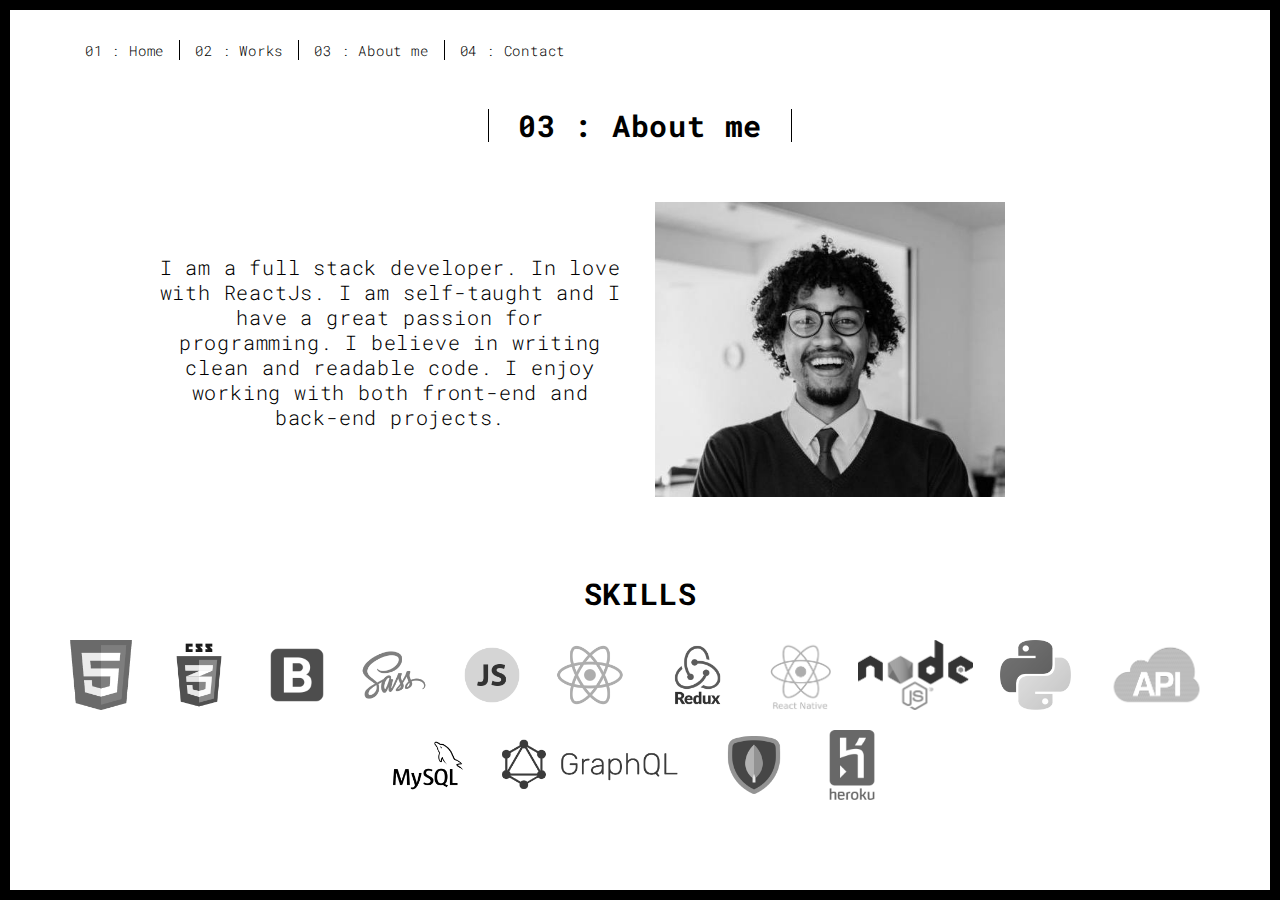
==== commit 220b8556: "done with work page" ====
--- a/about.html
+++ b/about.html
@@ -128,6 +128,11 @@
               alt="nodejs"
             />
             <img
+              src="./static/assets/img/icons/python.png"
+              title="PYTHON"
+              alt="python"
+            />
+            <img
               src="./static/assets/img/icons/api.png"
               title="API"
               alt="api"
--- a/static/style.css
+++ b/static/style.css
@@ -55,3 +55,66 @@
   font-size: 2rem;
   padding: 1rem;
 }
+
+/* work */
+.work p {
+  font-size: 1.5rem;
+  padding: 2rem;
+}
+.projects {
+  display: grid;
+  width: 70%;
+  margin: auto;
+  grid-gap: 2rem;
+  grid-template-columns: repeat(1, 1fr);
+}
+
+.projects h1 {
+  font-size: 3.5rem;
+}
+.projects .item {
+  border-radius: 1rem;
+  position: relative;
+}
+.projects .item:first-child {
+  margin-top: 1rem;
+}
+
+.projects .border {
+  width: 50%;
+  margin: 0 auto;
+  border-bottom: 1px solid gray;
+}
+
+.projects p {
+  font-size: 1.7rem;
+}
+
+.projects img {
+  width: 70%;
+  border: 3px solid #fff;
+  margin-top: 0.5rem;
+  transition: all 0.4s;
+  border-radius: 0.5 rem;
+  -webkit-filter: grayscale(100%);
+}
+.projects img:hover {
+  transform: translateY(-0.5rem);
+  box-shadow: 2px 9px 13px 1px rgba(0, 0, 0, 0.75);
+  -webkit-filter: grayscale(0);
+}
+
+.btn-row {
+  width: 60%;
+  margin: 0 auto;
+  display: flex;
+  justify-content: center;
+}
+.btn {
+  padding: 0.5rem 1rem;
+  border: 0;
+  margin-bottom: 0.3rem;
+  font-size: 1.3rem;
+}
+.btn:hover {
+}
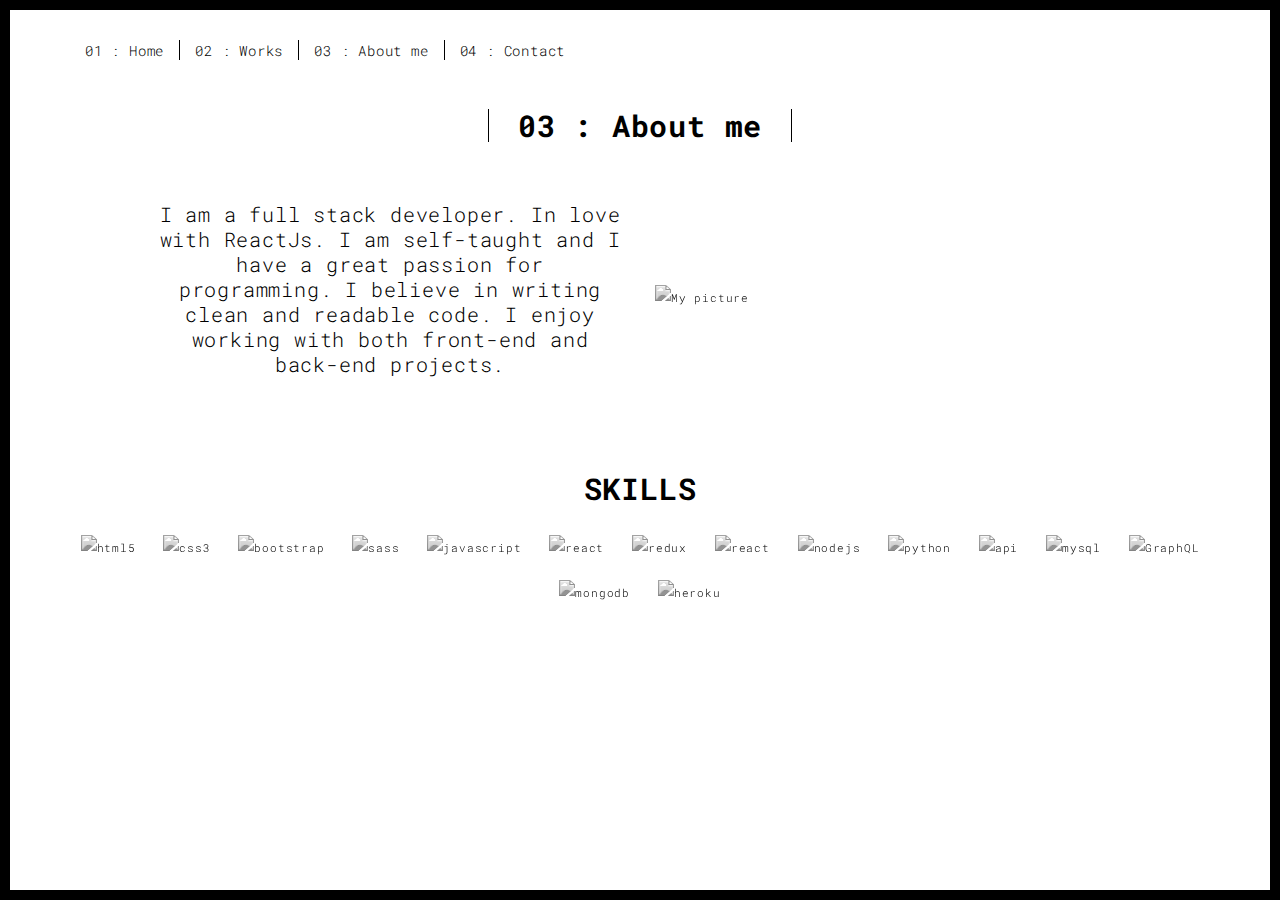
==== commit 6dd0ae71: "change href in all pages" ====
--- a/about.html
+++ b/about.html
@@ -4,14 +4,9 @@
     <meta charset="UTF-8" />
     <meta content="IE=edge" http-equiv="X-UA-Compatible" />
     <meta content="width=device-width,initial-scale=1" name="viewport" />
-
-    <!-- Disable tap highlight on IE -->
     <meta name="msapplication-tap-highlight" content="no" />
-
     <link href="./static/assets/favicon.ico?v=2" rel="shortcut icon" />
-
     <title>About me</title>
-
     <link href="./static/main.3f6952e4.css" rel="stylesheet" />
     <link href="./static/style.css" rel="stylesheet" />
   </head>
@@ -39,10 +34,10 @@
 
           <div class="collapse navbar-collapse" id="navbar-collapse">
             <ul class="nav navbar-nav ">
-              <li><a href="/index.html" title="">01 : Home</a></li>
-              <li><a href="/works.html" title="">02 : Works</a></li>
-              <li><a href="/about.html" title="">03 : About me</a></li>
-              <li><a href="/contact.html" title="">04 : Contact</a></li>
+              <li><a href="index.html" title="">01 : Home</a></li>
+              <li><a href="works.html" title="">02 : Works</a></li>
+              <li><a href="about.html" title="">03 : About me</a></li>
+              <li><a href="contact.html" title="">04 : Contact</a></li>
             </ul>
           </div>
         </div>
@@ -69,7 +64,7 @@
                 </div>
                 <div class="col-xs-12 col-md-6">
                   <img
-                    src="./static/assets/img/portrait.jpg"
+                    src="./static/assets/portrait.jpg"
                     class="img-responsive"
                     alt="My picture"
                   />
@@ -79,82 +74,66 @@
           </div>
           <div class="skills text-center">
             <h3 class="text-secondary">SKILLS</h3>
-
             <img
-              src="./static/assets/img/icons/html5.png"
+              src="./static/assets/icons/html5.png"
               title="HTML5"
               alt="html5"
             />
+            <img src="./static/assets/icons/css3.png" title="CSS3" alt="css3" />
             <img
-              src="./static/assets/img/icons/css3.png"
-              title="CSS3"
-              alt="css3"
-            />
-            <img
-              src="./static/assets/img/icons/bootstrap.png"
+              src="./static/assets/icons/bootstrap.png"
               title="BOOTSTRAP"
               alt="bootstrap"
             />
+            <img src="./static/assets/icons/sass.png" title="SASS" alt="sass" />
             <img
-              src="./static/assets/img/icons/sass.png"
-              title="SASS"
-              alt="sass"
-            />
-            <img
-              src="./static/assets/img/icons/javascript.png"
+              src="./static/assets/icons/javascript.png"
               title="JAVASCRIPT"
               alt="javascript"
             />
             <img
-              src="./static/assets/img/icons/react.png"
+              src="./static/assets/icons/react.png"
               title="REACT JS"
               alt="react"
             />
             <img
-              src="./static/assets/img/icons/Redux.png"
+              src="./static/assets/icons/Redux.png"
               title="REDUX"
               alt="redux"
             />
-
             <img
-              src="./static/assets/img/icons/react-native.png"
+              src="./static/assets/icons/react-native.png"
               title="REACT NATIVE"
               alt="react"
             />
-
             <img
-              src="./static/assets/img/icons/nodejs.png"
+              src="./static/assets/icons/nodejs.png"
               title="NODE JS"
               alt="nodejs"
             />
             <img
-              src="./static/assets/img/icons/python.png"
+              src="./static/assets/icons/python.png"
               title="PYTHON"
               alt="python"
             />
+            <img src="./static/assets/icons/api.png" title="API" alt="api" />
             <img
-              src="./static/assets/img/icons/api.png"
-              title="API"
-              alt="api"
-            />
-            <img
-              src="./static/assets/img/icons/mysql.png"
+              src="./static/assets/icons/mysql.png"
               title="MYSQL"
               alt="mysql"
             />
             <img
-              src="./static/assets/img/icons/graphQl.png"
+              src="./static/assets/icons/graphQl.png"
               title="GRAPHQL"
               alt="GraphQL"
             />
             <img
-              src="./static/assets/img/icons/mongodb.png"
+              src="./static/assets/icons/mongodb.png"
               title="MONGODB"
               alt="mongodb"
             />
-
             <img
-              src="./static/assets/img/icons/heroku.png"
+              src="./static/assets/icons/heroku.png"
               title="HEROKU"
               alt="heroku"
             />
@@ -162,13 +141,5 @@
         </div>
       </div>
     </div>
-
-    <script>
-      document.addEventListener("DOMContentLoaded", function(event) {
-        navActivePage();
-      });
-    </script>
-
-    <script type="text/javascript" src="../static/main.70a66962.js"></script>
   </body>
 </html>
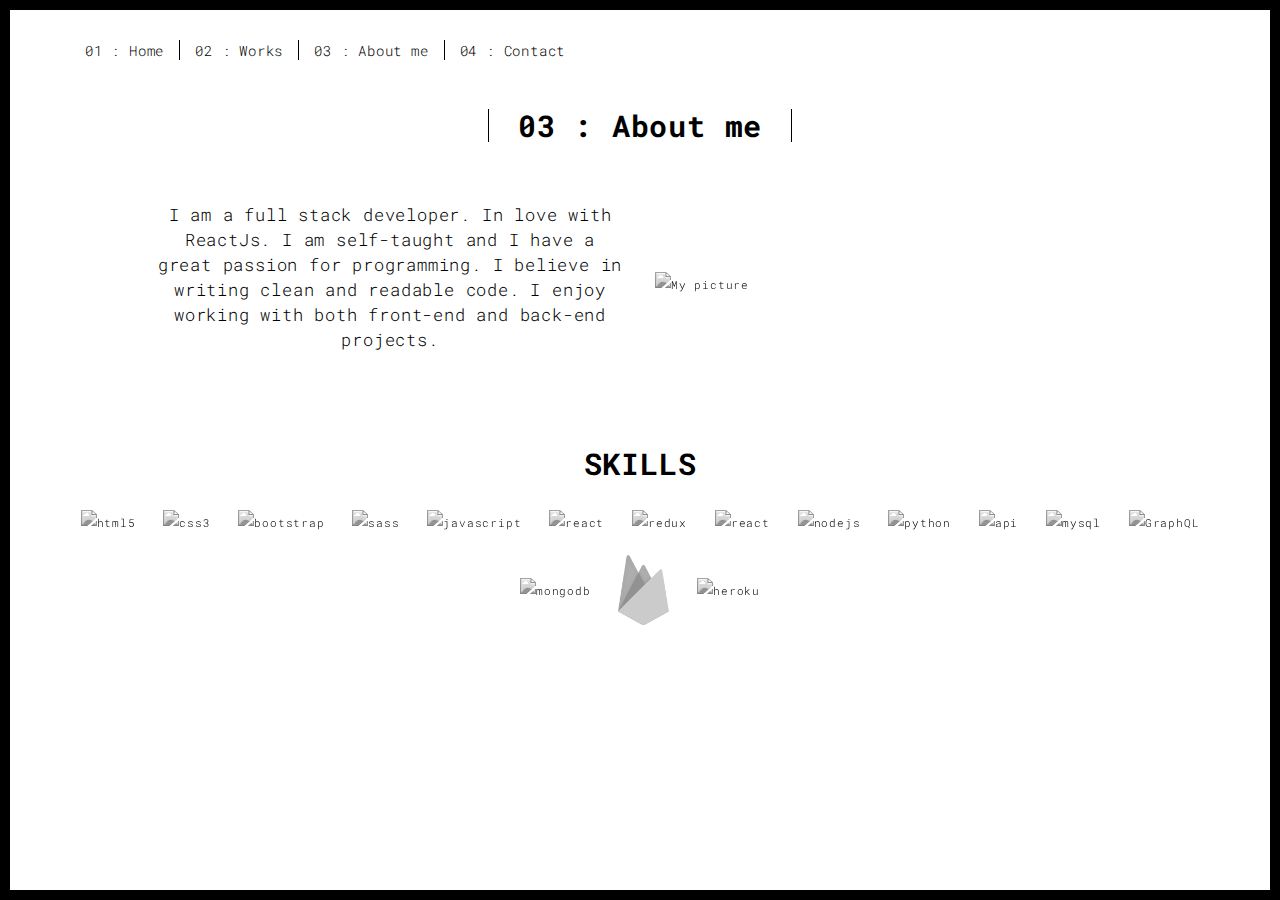
==== commit 0c6a7dc7: "added firebase logo to aboutme.html , updated works.html with crown shop project" ====
--- a/about.html
+++ b/about.html
@@ -34,10 +34,10 @@
 
           <div class="collapse navbar-collapse" id="navbar-collapse">
             <ul class="nav navbar-nav ">
-              <li><a href="index.html" title="">01 : Home</a></li>
-              <li><a href="works.html" title="">02 : Works</a></li>
-              <li><a href="about.html" title="">03 : About me</a></li>
-              <li><a href="contact.html" title="">04 : Contact</a></li>
+              <li><a href="index.html" class="nav-link">01 : Home</a></li>
+              <li><a href="works.html" class="nav-link">02 : Works</a></li>
+              <li><a href="about.html" class="nav-link">03 : About me</a></li>
+              <li><a href="contact.html" class="nav-link">04 : Contact</a></li>
             </ul>
           </div>
         </div>
@@ -133,6 +133,11 @@
               alt="mongodb"
             />
             <img
+              src="./static/assets/icons/firebase.png"
+              title="FIREBASE"
+              alt="firebase"
+            />
+            <img
               src="./static/assets/icons/heroku.png"
               title="HEROKU"
               alt="heroku"
@@ -141,5 +146,6 @@
         </div>
       </div>
     </div>
+    <script type="text/javascript" src="./static/main.70a66962.js"></script>
   </body>
 </html>
--- a/static/style.css
+++ b/static/style.css
@@ -16,7 +16,7 @@
 }
 
 .about p {
-  font-size: 2rem;
+  font-size: 1.7rem;
   text-align: center;
 }
 
@@ -44,8 +44,10 @@
   .about img {
     margin: 0 auto;
   }
-  p {
-    margin-bottom: 2rem;
+  .about p {
+    font-size: 1.3rem;
+    margin-bottom: 3rem;
+    padding: 1rem;
   }
 }
 
@@ -116,5 +118,12 @@
   margin-bottom: 0.3rem;
   font-size: 1.3rem;
 }
-.btn:hover {
+
+.work a {
+  color: black;
+  transition: 0.5s;
 }
+
+.work a:hover {
+  color: red;
+}
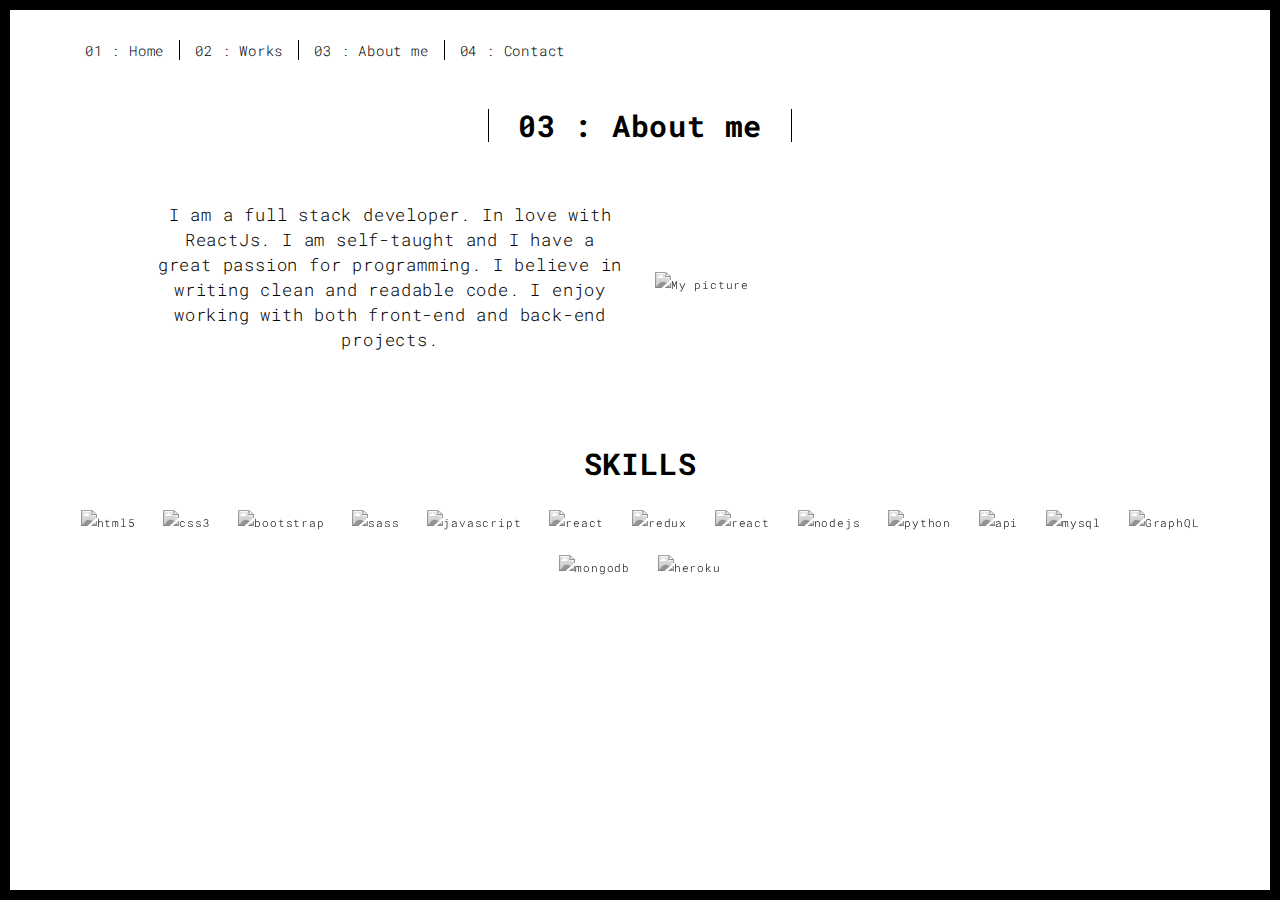
==== commit 1cbba374: "removed firebase logo in about.html" ====
--- a/about.html
+++ b/about.html
@@ -133,11 +133,6 @@
               alt="mongodb"
             />
             <img
-              src="./static/assets/icons/firebase.png"
-              title="FIREBASE"
-              alt="firebase"
-            />
-            <img
               src="./static/assets/icons/heroku.png"
               title="HEROKU"
               alt="heroku"
